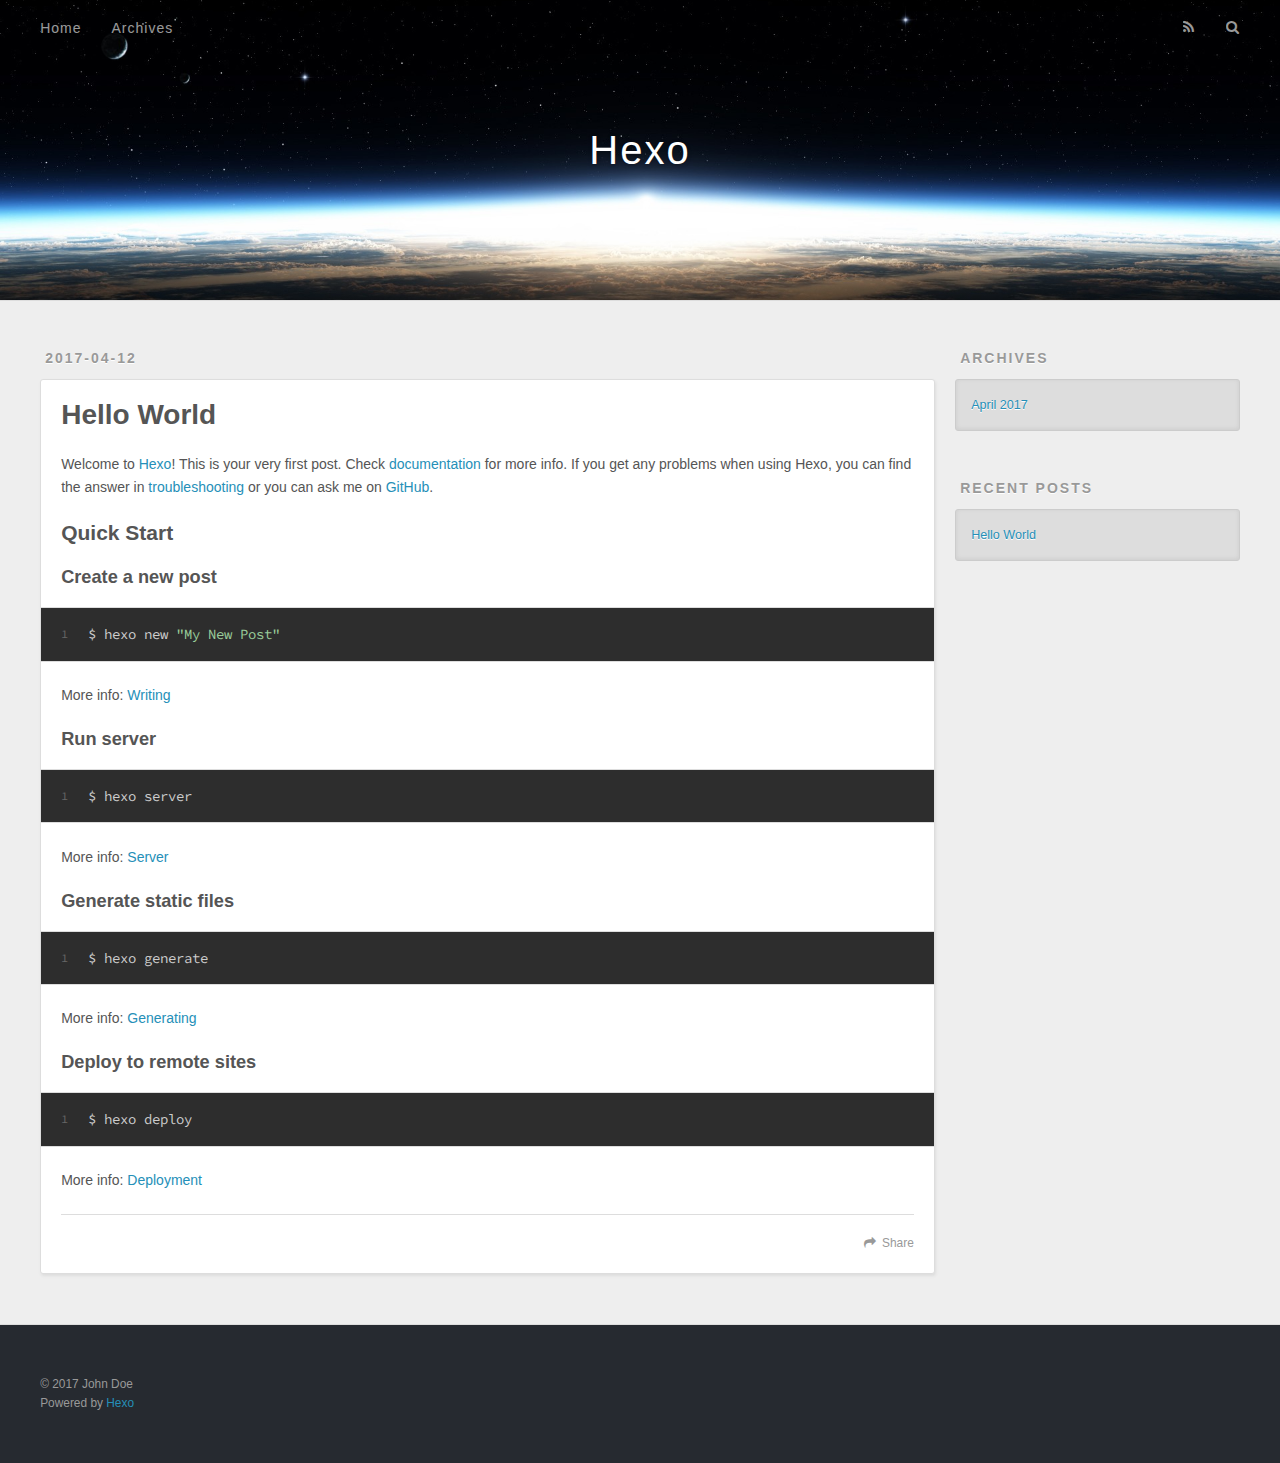
==== index.html @ 2f8cddc1 "Site updated: 2017-04-12 21:44:16" ====
<!DOCTYPE html>
<html>
<head>
  <meta charset="utf-8">
  
  <title>Hexo</title>
  <meta name="viewport" content="width=device-width, initial-scale=1, maximum-scale=1">
  <meta property="og:type" content="website">
<meta property="og:title" content="Hexo">
<meta property="og:url" content="http://yoursite.com/index.html">
<meta property="og:site_name" content="Hexo">
<meta name="twitter:card" content="summary">
<meta name="twitter:title" content="Hexo">
  
    <link rel="alternate" href="/atom.xml" title="Hexo" type="application/atom+xml">
  
  
    <link rel="icon" href="/favicon.png">
  
  
    <link href="//fonts.googleapis.com/css?family=Source+Code+Pro" rel="stylesheet" type="text/css">
  
  <link rel="stylesheet" href="/css/style.css">
  

</head>

<body>
  <div id="container">
    <div id="wrap">
      <header id="header">
  <div id="banner"></div>
  <div id="header-outer" class="outer">
    <div id="header-title" class="inner">
      <h1 id="logo-wrap">
        <a href="/" id="logo">Hexo</a>
      </h1>
      
    </div>
    <div id="header-inner" class="inner">
      <nav id="main-nav">
        <a id="main-nav-toggle" class="nav-icon"></a>
        
          <a class="main-nav-link" href="/">Home</a>
        
          <a class="main-nav-link" href="/archives">Archives</a>
        
      </nav>
      <nav id="sub-nav">
        
          <a id="nav-rss-link" class="nav-icon" href="/atom.xml" title="RSS Feed"></a>
        
        <a id="nav-search-btn" class="nav-icon" title="Search"></a>
      </nav>
      <div id="search-form-wrap">
        <form action="//google.com/search" method="get" accept-charset="UTF-8" class="search-form"><input type="search" name="q" class="search-form-input" placeholder="Search"><button type="submit" class="search-form-submit">&#xF002;</button><input type="hidden" name="sitesearch" value="http://yoursite.com"></form>
      </div>
    </div>
  </div>
</header>
      <div class="outer">
        <section id="main">
  
    <article id="post-hello-world" class="article article-type-post" itemscope itemprop="blogPost">
  <div class="article-meta">
    <a href="/2017/04/12/hello-world/" class="article-date">
  <time datetime="2017-04-12T12:22:50.000Z" itemprop="datePublished">2017-04-12</time>
</a>
    
  </div>
  <div class="article-inner">
    
    
      <header class="article-header">
        
  
    <h1 itemprop="name">
      <a class="article-title" href="/2017/04/12/hello-world/">Hello World</a>
    </h1>
  

      </header>
    
    <div class="article-entry" itemprop="articleBody">
      
        <p>Welcome to <a href="https://hexo.io/" target="_blank" rel="external">Hexo</a>! This is your very first post. Check <a href="https://hexo.io/docs/" target="_blank" rel="external">documentation</a> for more info. If you get any problems when using Hexo, you can find the answer in <a href="https://hexo.io/docs/troubleshooting.html" target="_blank" rel="external">troubleshooting</a> or you can ask me on <a href="https://github.com/hexojs/hexo/issues" target="_blank" rel="external">GitHub</a>.</p>
<h2 id="Quick-Start"><a href="#Quick-Start" class="headerlink" title="Quick Start"></a>Quick Start</h2><h3 id="Create-a-new-post"><a href="#Create-a-new-post" class="headerlink" title="Create a new post"></a>Create a new post</h3><figure class="highlight bash"><table><tr><td class="gutter"><pre><div class="line">1</div></pre></td><td class="code"><pre><div class="line">$ hexo new <span class="string">"My New Post"</span></div></pre></td></tr></table></figure>
<p>More info: <a href="https://hexo.io/docs/writing.html" target="_blank" rel="external">Writing</a></p>
<h3 id="Run-server"><a href="#Run-server" class="headerlink" title="Run server"></a>Run server</h3><figure class="highlight bash"><table><tr><td class="gutter"><pre><div class="line">1</div></pre></td><td class="code"><pre><div class="line">$ hexo server</div></pre></td></tr></table></figure>
<p>More info: <a href="https://hexo.io/docs/server.html" target="_blank" rel="external">Server</a></p>
<h3 id="Generate-static-files"><a href="#Generate-static-files" class="headerlink" title="Generate static files"></a>Generate static files</h3><figure class="highlight bash"><table><tr><td class="gutter"><pre><div class="line">1</div></pre></td><td class="code"><pre><div class="line">$ hexo generate</div></pre></td></tr></table></figure>
<p>More info: <a href="https://hexo.io/docs/generating.html" target="_blank" rel="external">Generating</a></p>
<h3 id="Deploy-to-remote-sites"><a href="#Deploy-to-remote-sites" class="headerlink" title="Deploy to remote sites"></a>Deploy to remote sites</h3><figure class="highlight bash"><table><tr><td class="gutter"><pre><div class="line">1</div></pre></td><td class="code"><pre><div class="line">$ hexo deploy</div></pre></td></tr></table></figure>
<p>More info: <a href="https://hexo.io/docs/deployment.html" target="_blank" rel="external">Deployment</a></p>

      
    </div>
    <footer class="article-footer">
      <a data-url="http://yoursite.com/2017/04/12/hello-world/" data-id="cj1f0yveu0000q2v95ka3j6ak" class="article-share-link">Share</a>
      
      
    </footer>
  </div>
  
</article>


  

</section>
        
          <aside id="sidebar">
  
    

  
    

  
    
  
    
  <div class="widget-wrap">
    <h3 class="widget-title">Archives</h3>
    <div class="widget">
      <ul class="archive-list"><li class="archive-list-item"><a class="archive-list-link" href="/archives/2017/04/">April 2017</a></li></ul>
    </div>
  </div>


  
    
  <div class="widget-wrap">
    <h3 class="widget-title">Recent Posts</h3>
    <div class="widget">
      <ul>
        
          <li>
            <a href="/2017/04/12/hello-world/">Hello World</a>
          </li>
        
      </ul>
    </div>
  </div>

  
</aside>
        
      </div>
      <footer id="footer">
  
  <div class="outer">
    <div id="footer-info" class="inner">
      &copy; 2017 John Doe<br>
      Powered by <a href="http://hexo.io/" target="_blank">Hexo</a>
    </div>
  </div>
</footer>
    </div>
    <nav id="mobile-nav">
  
    <a href="/" class="mobile-nav-link">Home</a>
  
    <a href="/archives" class="mobile-nav-link">Archives</a>
  
</nav>
    

<script src="//ajax.googleapis.com/ajax/libs/jquery/2.0.3/jquery.min.js"></script>


  <link rel="stylesheet" href="/fancybox/jquery.fancybox.css">
  <script src="/fancybox/jquery.fancybox.pack.js"></script>


<script src="/js/script.js"></script>

  </div>
</body>
</html>
---- css/style.css ----
body {
  width: 100%;
}
body:before,
body:after {
  content: "";
  display: table;
}
body:after {
  clear: both;
}
html,
body,
div,
span,
applet,
object,
iframe,
h1,
h2,
h3,
h4,
h5,
h6,
p,
blockquote,
pre,
a,
abbr,
acronym,
address,
big,
cite,
code,
del,
dfn,
em,
img,
ins,
kbd,
q,
s,
samp,
small,
strike,
strong,
sub,
sup,
tt,
var,
dl,
dt,
dd,
ol,
ul,
li,
fieldset,
form,
label,
legend,
table,
caption,
tbody,
tfoot,
thead,
tr,
th,
td {
  margin: 0;
  padding: 0;
  border: 0;
  outline: 0;
  font-weight: inherit;
  font-style: inherit;
  font-family: inherit;
  font-size: 100%;
  vertical-align: baseline;
}
body {
  line-height: 1;
  color: #000;
  background: #fff;
}
ol,
ul {
  list-style: none;
}
table {
  border-collapse: separate;
  border-spacing: 0;
  vertical-align: middle;
}
caption,
th,
td {
  text-align: left;
  font-weight: normal;
  vertical-align: middle;
}
a img {
  border: none;
}
input,
button {
  margin: 0;
  padding: 0;
}
input::-moz-focus-inner,
button::-moz-focus-inner {
  border: 0;
  padding: 0;
}
@font-face {
  font-family: FontAwesome;
  font-style: normal;
  font-weight: normal;
  src: url("fonts/fontawesome-webfont.eot?v=#4.0.3");
  src: url("fonts/fontawesome-webfont.eot?#iefix&v=#4.0.3") format("embedded-opentype"), url("fonts/fontawesome-webfont.woff?v=#4.0.3") format("woff"), url("fonts/fontawesome-webfont.ttf?v=#4.0.3") format("truetype"), url("fonts/fontawesome-webfont.svg#fontawesomeregular?v=#4.0.3") format("svg");
}
html,
body,
#container {
  height: 100%;
}
body {
  background: #eee;
  font: 14px "Helvetica Neue", Helvetica, Arial, sans-serif;
  -webkit-text-size-adjust: 100%;
}
.outer {
  max-width: 1220px;
  margin: 0 auto;
  padding: 0 20px;
}
.outer:before,
.outer:after {
  content: "";
  display: table;
}
.outer:after {
  clear: both;
}
.inner {
  display: inline;
  float: left;
  width: 98.33333333333333%;
  margin: 0 0.833333333333333%;
}
.left,
.alignleft {
  float: left;
}
.right,
.alignright {
  float: right;
}
.clear {
  clear: both;
}
#container {
  position: relative;
}
.mobile-nav-on {
  overflow: hidden;
}
#wrap {
  height: 100%;
  width: 100%;
  position: absolute;
  top: 0;
  left: 0;
  -webkit-transition: 0.2s ease-out;
  -moz-transition: 0.2s ease-out;
  -ms-transition: 0.2s ease-out;
  transition: 0.2s ease-out;
  z-index: 1;
  background: #eee;
}
.mobile-nav-on #wrap {
  left: 280px;
}
@media screen and (min-width: 768px) {
  #main {
    display: inline;
    float: left;
    width: 73.33333333333333%;
    margin: 0 0.833333333333333%;
  }
}
.article-date,
.article-category-link,
.archive-year,
.widget-title {
  text-decoration: none;
  text-transform: uppercase;
  letter-spacing: 2px;
  color: #999;
  margin-bottom: 1em;
  margin-left: 5px;
  line-height: 1em;
  text-shadow: 0 1px #fff;
  font-weight: bold;
}
.article-inner,
.archive-article-inner {
  background: #fff;
  -webkit-box-shadow: 1px 2px 3px #ddd;
  box-shadow: 1px 2px 3px #ddd;
  border: 1px solid #ddd;
  border-radius: 3px;
}
.article-entry h1,
.widget h1 {
  font-size: 2em;
}
.article-entry h2,
.widget h2 {
  font-size: 1.5em;
}
.article-entry h3,
.widget h3 {
  font-size: 1.3em;
}
.article-entry h4,
.widget h4 {
  font-size: 1.2em;
}
.article-entry h5,
.widget h5 {
  font-size: 1em;
}
.article-entry h6,
.widget h6 {
  font-size: 1em;
  color: #999;
}
.article-entry hr,
.widget hr {
  border: 1px dashed #ddd;
}
.article-entry strong,
.widget strong {
  font-weight: bold;
}
.article-entry em,
.widget em,
.article-entry cite,
.widget cite {
  font-style: italic;
}
.article-entry sup,
.widget sup,
.article-entry sub,
.widget sub {
  font-size: 0.75em;
  line-height: 0;
  position: relative;
  vertical-align: baseline;
}
.article-entry sup,
.widget sup {
  top: -0.5em;
}
.article-entry sub,
.widget sub {
  bottom: -0.2em;
}
.article-entry small,
.widget small {
  font-size: 0.85em;
}
.article-entry acronym,
.widget acronym,
.article-entry abbr,
.widget abbr {
  border-bottom: 1px dotted;
}
.article-entry ul,
.widget ul,
.article-entry ol,
.widget ol,
.article-entry dl,
.widget dl {
  margin: 0 20px;
  line-height: 1.6em;
}
.article-entry ul ul,
.widget ul ul,
.article-entry ol ul,
.widget ol ul,
.article-entry ul ol,
.widget ul ol,
.article-entry ol ol,
.widget ol ol {
  margin-top: 0;
  margin-bottom: 0;
}
.article-entry ul,
.widget ul {
  list-style: disc;
}
.article-entry ol,
.widget ol {
  list-style: decimal;
}
.article-entry dt,
.widget dt {
  font-weight: bold;
}
#header {
  height: 300px;
  position: relative;
  border-bottom: 1px solid #ddd;
}
#header:before,
#header:after {
  content: "";
  position: absolute;
  left: 0;
  right: 0;
  height: 40px;
}
#header:before {
  top: 0;
  background: -webkit-linear-gradient(rgba(0,0,0,0.2), transparent);
  background: -moz-linear-gradient(rgba(0,0,0,0.2), transparent);
  background: -ms-linear-gradient(rgba(0,0,0,0.2), transparent);
  background: linear-gradient(rgba(0,0,0,0.2), transparent);
}
#header:after {
  bottom: 0;
  background: -webkit-linear-gradient(transparent, rgba(0,0,0,0.2));
  background: -moz-linear-gradient(transparent, rgba(0,0,0,0.2));
  background: -ms-linear-gradient(transparent, rgba(0,0,0,0.2));
  background: linear-gradient(transparent, rgba(0,0,0,0.2));
}
#header-outer {
  height: 100%;
  position: relative;
}
#header-inner {
  position: relative;
  overflow: hidden;
}
#banner {
  position: absolute;
  top: 0;
  left: 0;
  width: 100%;
  height: 100%;
  background: url("images/banner.jpg") center #000;
  -webkit-background-size: cover;
  -moz-background-size: cover;
  background-size: cover;
  z-index: -1;
}
#header-title {
  text-align: center;
  height: 40px;
  position: absolute;
  top: 50%;
  left: 0;
  margin-top: -20px;
}
#logo,
#subtitle {
  text-decoration: none;
  color: #fff;
  font-weight: 300;
  text-shadow: 0 1px 4px rgba(0,0,0,0.3);
}
#logo {
  font-size: 40px;
  line-height: 40px;
  letter-spacing: 2px;
}
#subtitle {
  font-size: 16px;
  line-height: 16px;
  letter-spacing: 1px;
}
#subtitle-wrap {
  margin-top: 16px;
}
#main-nav {
  float: left;
  margin-left: -15px;
}
.nav-icon,
.main-nav-link {
  float: left;
  color: #fff;
  opacity: 0.6;
  text-decoration: none;
  text-shadow: 0 1px rgba(0,0,0,0.2);
  -webkit-transition: opacity 0.2s;
  -moz-transition: opacity 0.2s;
  -ms-transition: opacity 0.2s;
  transition: opacity 0.2s;
  display: block;
  padding: 20px 15px;
}
.nav-icon:hover,
.main-nav-link:hover {
  opacity: 1;
}
.nav-icon {
  font-family: FontAwesome;
  text-align: center;
  font-size: 14px;
  width: 14px;
  height: 14px;
  padding: 20px 15px;
  position: relative;
  cursor: pointer;
}
.main-nav-link {
  font-weight: 300;
  letter-spacing: 1px;
}
@media screen and (max-width: 479px) {
  .main-nav-link {
    display: none;
  }
}
#main-nav-toggle {
  display: none;
}
#main-nav-toggle:before {
  content: "\f0c9";
}
@media screen and (max-width: 479px) {
  #main-nav-toggle {
    display: block;
  }
}
#sub-nav {
  float: right;
  margin-right: -15px;
}
#nav-rss-link:before {
  content: "\f09e";
}
#nav-search-btn:before {
  content: "\f002";
}
#search-form-wrap {
  position: absolute;
  top: 15px;
  width: 150px;
  height: 30px;
  right: -150px;
  opacity: 0;
  -webkit-transition: 0.2s ease-out;
  -moz-transition: 0.2s ease-out;
  -ms-transition: 0.2s ease-out;
  transition: 0.2s ease-out;
}
#search-form-wrap.on {
  opacity: 1;
  right: 0;
}
@media screen and (max-width: 479px) {
  #search-form-wrap {
    width: 100%;
    right: -100%;
  }
}
.search-form {
  position: absolute;
  top: 0;
  left: 0;
  right: 0;
  background: #fff;
  padding: 5px 15px;
  border-radius: 15px;
  -webkit-box-shadow: 0 0 10px rgba(0,0,0,0.3);
  box-shadow: 0 0 10px rgba(0,0,0,0.3);
}
.search-form-input {
  border: none;
  background: none;
  color: #555;
  width: 100%;
  font: 13px "Helvetica Neue", Helvetica, Arial, sans-serif;
  outline: none;
}
.search-form-input::-webkit-search-results-decoration,
.search-form-input::-webkit-search-cancel-button {
  -webkit-appearance: none;
}
.search-form-submit {
  position: absolute;
  top: 50%;
  right: 10px;
  margin-top: -7px;
  font: 13px FontAwesome;
  border: none;
  background: none;
  color: #bbb;
  cursor: pointer;
}
.search-form-submit:hover,
.search-form-submit:focus {
  color: #777;
}
.article {
  margin: 50px 0;
}
.article-inner {
  overflow: hidden;
}
.article-meta:before,
.article-meta:after {
  content: "";
  display: table;
}
.article-meta:after {
  clear: both;
}
.article-date {
  float: left;
}
.article-category {
  float: left;
  line-height: 1em;
  color: #ccc;
  text-shadow: 0 1px #fff;
  margin-left: 8px;
}
.article-category:before {
  content: "\2022";
}
.article-category-link {
  margin: 0 12px 1em;
}
.article-header {
  padding: 20px 20px 0;
}
.article-title {
  text-decoration: none;
  font-size: 2em;
  font-weight: bold;
  color: #555;
  line-height: 1.1em;
  -webkit-transition: color 0.2s;
  -moz-transition: color 0.2s;
  -ms-transition: color 0.2s;
  transition: color 0.2s;
}
a.article-title:hover {
  color: #258fb8;
}
.article-entry {
  color: #555;
  padding: 0 20px;
}
.article-entry:before,
.article-entry:after {
  content: "";
  display: table;
}
.article-entry:after {
  clear: both;
}
.article-entry p,
.article-entry table {
  line-height: 1.6em;
  margin: 1.6em 0;
}
.article-entry h1,
.article-entry h2,
.article-entry h3,
.article-entry h4,
.article-entry h5,
.article-entry h6 {
  font-weight: bold;
}
.article-entry h1,
.article-entry h2,
.article-entry h3,
.article-entry h4,
.article-entry h5,
.article-entry h6 {
  line-height: 1.1em;
  margin: 1.1em 0;
}
.article-entry a {
  color: #258fb8;
  text-decoration: none;
}
.article-entry a:hover {
  text-decoration: underline;
}
.article-entry ul,
.article-entry ol,
.article-entry dl {
  margin-top: 1.6em;
  margin-bottom: 1.6em;
}
.article-entry img,
.article-entry video {
  max-width: 100%;
  height: auto;
  display: block;
  margin: auto;
}
.article-entry iframe {
  border: none;
}
.article-entry table {
  width: 100%;
  border-collapse: collapse;
  border-spacing: 0;
}
.article-entry th {
  font-weight: bold;
  border-bottom: 3px solid #ddd;
  padding-bottom: 0.5em;
}
.article-entry td {
  border-bottom: 1px solid #ddd;
  padding: 10px 0;
}
.article-entry blockquote {
  font-family: Georgia, "Times New Roman", serif;
  font-size: 1.4em;
  margin: 1.6em 20px;
  text-align: center;
}
.article-entry blockquote footer {
  font-size: 14px;
  margin: 1.6em 0;
  font-family: "Helvetica Neue", Helvetica, Arial, sans-serif;
}
.article-entry blockquote footer cite:before {
  content: "—";
  padding: 0 0.5em;
}
.article-entry .pullquote {
  text-align: left;
  width: 45%;
  margin: 0;
}
.article-entry .pullquote.left {
  margin-left: 0.5em;
  margin-right: 1em;
}
.article-entry .pullquote.right {
  margin-right: 0.5em;
  margin-left: 1em;
}
.article-entry .caption {
  color: #999;
  display: block;
  font-size: 0.9em;
  margin-top: 0.5em;
  position: relative;
  text-align: center;
}
.article-entry .video-container {
  position: relative;
  padding-top: 56.25%;
  height: 0;
  overflow: hidden;
}
.article-entry .video-container iframe,
.article-entry .video-container object,
.article-entry .video-container embed {
  position: absolute;
  top: 0;
  left: 0;
  width: 100%;
  height: 100%;
  margin-top: 0;
}
.article-more-link a {
  display: inline-block;
  line-height: 1em;
  padding: 6px 15px;
  border-radius: 15px;
  background: #eee;
  color: #999;
  text-shadow: 0 1px #fff;
  text-decoration: none;
}
.article-more-link a:hover {
  background: #258fb8;
  color: #fff;
  text-decoration: none;
  text-shadow: 0 1px #1e7293;
}
.article-footer {
  font-size: 0.85em;
  line-height: 1.6em;
  border-top: 1px solid #ddd;
  padding-top: 1.6em;
  margin: 0 20px 20px;
}
.article-footer:before,
.article-footer:after {
  content: "";
  display: table;
}
.article-footer:after {
  clear: both;
}
.article-footer a {
  color: #999;
  text-decoration: none;
}
.article-footer a:hover {
  color: #555;
}
.article-tag-list-item {
  float: left;
  margin-right: 10px;
}
.article-tag-list-link:before {
  content: "#";
}
.article-comment-link {
  float: right;
}
.article-comment-link:before {
  content: "\f075";
  font-family: FontAwesome;
  padding-right: 8px;
}
.article-share-link {
  cursor: pointer;
  float: right;
  margin-left: 20px;
}
.article-share-link:before {
  content: "\f064";
  font-family: FontAwesome;
  padding-right: 6px;
}
#article-nav {
  position: relative;
}
#article-nav:before,
#article-nav:after {
  content: "";
  display: table;
}
#article-nav:after {
  clear: both;
}
@media screen and (min-width: 768px) {
  #article-nav {
    margin: 50px 0;
  }
  #article-nav:before {
    width: 8px;
    height: 8px;
    position: absolute;
    top: 50%;
    left: 50%;
    margin-top: -4px;
    margin-left: -4px;
    content: "";
    border-radius: 50%;
    background: #ddd;
    -webkit-box-shadow: 0 1px 2px #fff;
    box-shadow: 0 1px 2px #fff;
  }
}
.article-nav-link-wrap {
  text-decoration: none;
  text-shadow: 0 1px #fff;
  color: #999;
  -webkit-box-sizing: border-box;
  -moz-box-sizing: border-box;
  box-sizing: border-box;
  margin-top: 50px;
  text-align: center;
  display: block;
}
.article-nav-link-wrap:hover {
  color: #555;
}
@media screen and (min-width: 768px) {
  .article-nav-link-wrap {
    width: 50%;
    margin-top: 0;
  }
}
@media screen and (min-width: 768px) {
  #article-nav-newer {
    float: left;
    text-align: right;
    padding-right: 20px;
  }
}
@media screen and (min-width: 768px) {
  #article-nav-older {
    float: right;
    text-align: left;
    padding-left: 20px;
  }
}
.article-nav-caption {
  text-transform: uppercase;
  letter-spacing: 2px;
  color: #ddd;
  line-height: 1em;
  font-weight: bold;
}
#article-nav-newer .article-nav-caption {
  margin-right: -2px;
}
.article-nav-title {
  font-size: 0.85em;
  line-height: 1.6em;
  margin-top: 0.5em;
}
.article-share-box {
  position: absolute;
  display: none;
  background: #fff;
  -webkit-box-shadow: 1px 2px 10px rgba(0,0,0,0.2);
  box-shadow: 1px 2px 10px rgba(0,0,0,0.2);
  border-radius: 3px;
  margin-left: -145px;
  overflow: hidden;
  z-index: 1;
}
.article-share-box.on {
  display: block;
}
.article-share-input {
  width: 100%;
  background: none;
  -webkit-box-sizing: border-box;
  -moz-box-sizing: border-box;
  box-sizing: border-box;
  font: 14px "Helvetica Neue", Helvetica, Arial, sans-serif;
  padding: 0 15px;
  color: #555;
  outline: none;
  border: 1px solid #ddd;
  border-radius: 3px 3px 0 0;
  height: 36px;
  line-height: 36px;
}
.article-share-links {
  background: #eee;
}
.article-share-links:before,
.article-share-links:after {
  content: "";
  display: table;
}
.article-share-links:after {
  clear: both;
}
.article-share-twitter,
.article-share-facebook,
.article-share-pinterest,
.article-share-google {
  width: 50px;
  height: 36px;
  display: block;
  float: left;
  position: relative;
  color: #999;
  text-shadow: 0 1px #fff;
}
.article-share-twitter:before,
.article-share-facebook:before,
.article-share-pinterest:before,
.article-share-google:before {
  font-size: 20px;
  font-family: FontAwesome;
  width: 20px;
  height: 20px;
  position: absolute;
  top: 50%;
  left: 50%;
  margin-top: -10px;
  margin-left: -10px;
  text-align: center;
}
.article-share-twitter:hover,
.article-share-facebook:hover,
.article-share-pinterest:hover,
.article-share-google:hover {
  color: #fff;
}
.article-share-twitter:before {
  content: "\f099";
}
.article-share-twitter:hover {
  background: #00aced;
  text-shadow: 0 1px #008abe;
}
.article-share-facebook:before {
  content: "\f09a";
}
.article-share-facebook:hover {
  background: #3b5998;
  text-shadow: 0 1px #2f477a;
}
.article-share-pinterest:before {
  content: "\f0d2";
}
.article-share-pinterest:hover {
  background: #cb2027;
  text-shadow: 0 1px #a21a1f;
}
.article-share-google:before {
  content: "\f0d5";
}
.article-share-google:hover {
  background: #dd4b39;
  text-shadow: 0 1px #be3221;
}
.article-gallery {
  background: #000;
  position: relative;
}
.article-gallery-photos {
  position: relative;
  overflow: hidden;
}
.article-gallery-img {
  display: none;
  max-width: 100%;
}
.article-gallery-img:first-child {
  display: block;
}
.article-gallery-img.loaded {
  position: absolute;
  display: block;
}
.article-gallery-img img {
  display: block;
  max-width: 100%;
  margin: 0 auto;
}
#comments {
  background: #fff;
  -webkit-box-shadow: 1px 2px 3px #ddd;
  box-shadow: 1px 2px 3px #ddd;
  padding: 20px;
  border: 1px solid #ddd;
  border-radius: 3px;
  margin: 50px 0;
}
#comments a {
  color: #258fb8;
}
.archives-wrap {
  margin: 50px 0;
}
.archives:before,
.archives:after {
  content: "";
  display: table;
}
.archives:after {
  clear: both;
}
.archive-year-wrap {
  margin-bottom: 1em;
}
.archives {
  -webkit-column-gap: 10px;
  -moz-column-gap: 10px;
  column-gap: 10px;
}
@media screen and (min-width: 480px) and (max-width: 767px) {
  .archives {
    -webkit-column-count: 2;
    -moz-column-count: 2;
    column-count: 2;
  }
}
@media screen and (min-width: 768px) {
  .archives {
    -webkit-column-count: 3;
    -moz-column-count: 3;
    column-count: 3;
  }
}
.archive-article {
  -webkit-column-break-inside: avoid;
  page-break-inside: avoid;
  overflow: hidden;
  break-inside: avoid-column;
}
.archive-article-inner {
  padding: 10px;
  margin-bottom: 15px;
}
.archive-article-title {
  text-decoration: none;
  font-weight: bold;
  color: #555;
  -webkit-transition: color 0.2s;
  -moz-transition: color 0.2s;
  -ms-transition: color 0.2s;
  transition: color 0.2s;
  line-height: 1.6em;
}
.archive-article-title:hover {
  color: #258fb8;
}
.archive-article-footer {
  margin-top: 1em;
}
.archive-article-date {
  color: #999;
  text-decoration: none;
  font-size: 0.85em;
  line-height: 1em;
  margin-bottom: 0.5em;
  display: block;
}
#page-nav {
  margin: 50px auto;
  background: #fff;
  -webkit-box-shadow: 1px 2px 3px #ddd;
  box-shadow: 1px 2px 3px #ddd;
  border: 1px solid #ddd;
  border-radius: 3px;
  text-align: center;
  color: #999;
  overflow: hidden;
}
#page-nav:before,
#page-nav:after {
  content: "";
  display: table;
}
#page-nav:after {
  clear: both;
}
#page-nav a,
#page-nav span {
  padding: 10px 20px;
  line-height: 1;
  height: 2ex;
}
#page-nav a {
  color: #999;
  text-decoration: none;
}
#page-nav a:hover {
  background: #999;
  color: #fff;
}
#page-nav .prev {
  float: left;
}
#page-nav .next {
  float: right;
}
#page-nav .page-number {
  display: inline-block;
}
@media screen and (max-width: 479px) {
  #page-nav .page-number {
    display: none;
  }
}
#page-nav .current {
  color: #555;
  font-weight: bold;
}
#page-nav .space {
  color: #ddd;
}
#footer {
  background: #262a30;
  padding: 50px 0;
  border-top: 1px solid #ddd;
  color: #999;
}
#footer a {
  color: #258fb8;
  text-decoration: none;
}
#footer a:hover {
  text-decoration: underline;
}
#footer-info {
  line-height: 1.6em;
  font-size: 0.85em;
}
.article-entry pre,
.article-entry .highlight {
  background: #2d2d2d;
  margin: 0 -20px;
  padding: 15px 20px;
  border-style: solid;
  border-color: #ddd;
  border-width: 1px 0;
  overflow: auto;
  color: #ccc;
  line-height: 22.400000000000002px;
}
.article-entry .highlight .gutter pre,
.article-entry .gist .gist-file .gist-data .line-numbers {
  color: #666;
  font-size: 0.85em;
}
.article-entry pre,
.article-entry code {
  font-family: "Source Code Pro", Consolas, Monaco, Menlo, Consolas, monospace;
}
.article-entry code {
  background: #eee;
  text-shadow: 0 1px #fff;
  padding: 0 0.3em;
}
.article-entry pre code {
  background: none;
  text-shadow: none;
  padding: 0;
}
.article-entry .highlight pre {
  border: none;
  margin: 0;
  padding: 0;
}
.article-entry .highlight table {
  margin: 0;
  width: auto;
}
.article-entry .highlight td {
  border: none;
  padding: 0;
}
.article-entry .highlight figcaption {
  font-size: 0.85em;
  color: #999;
  line-height: 1em;
  margin-bottom: 1em;
}
.article-entry .highlight figcaption:before,
.article-entry .highlight figcaption:after {
  content: "";
  display: table;
}
.article-entry .highlight figcaption:after {
  clear: both;
}
.article-entry .highlight figcaption a {
  float: right;
}
.article-entry .highlight .gutter pre {
  text-align: right;
  padding-right: 20px;
}
.article-entry .highlight .line {
  height: 22.400000000000002px;
}
.article-entry .highlight .line.marked {
  background: #515151;
}
.article-entry .gist {
  margin: 0 -20px;
  border-style: solid;
  border-color: #ddd;
  border-width: 1px 0;
  background: #2d2d2d;
  padding: 15px 20px 15px 0;
}
.article-entry .gist .gist-file {
  border: none;
  font-family: "Source Code Pro", Consolas, Monaco, Menlo, Consolas, monospace;
  margin: 0;
}
.article-entry .gist .gist-file .gist-data {
  background: none;
  border: none;
}
.article-entry .gist .gist-file .gist-data .line-numbers {
  background: none;
  border: none;
  padding: 0 20px 0 0;
}
.article-entry .gist .gist-file .gist-data .line-data {
  padding: 0 !important;
}
.article-entry .gist .gist-file .highlight {
  margin: 0;
  padding: 0;
  border: none;
}
.article-entry .gist .gist-file .gist-meta {
  background: #2d2d2d;
  color: #999;
  font: 0.85em "Helvetica Neue", Helvetica, Arial, sans-serif;
  text-shadow: 0 0;
  padding: 0;
  margin-top: 1em;
  margin-left: 20px;
}
.article-entry .gist .gist-file .gist-meta a {
  color: #258fb8;
  font-weight: normal;
}
.article-entry .gist .gist-file .gist-meta a:hover {
  text-decoration: underline;
}
pre .comment,
pre .title {
  color: #999;
}
pre .variable,
pre .attribute,
pre .tag,
pre .regexp,
pre .ruby .constant,
pre .xml .tag .title,
pre .xml .pi,
pre .xml .doctype,
pre .html .doctype,
pre .css .id,
pre .css .class,
pre .css .pseudo {
  color: #f2777a;
}
pre .number,
pre .preprocessor,
pre .built_in,
pre .literal,
pre .params,
pre .constant {
  color: #f99157;
}
pre .class,
pre .ruby .class .title,
pre .css .rules .attribute {
  color: #9c9;
}
pre .string,
pre .value,
pre .inheritance,
pre .header,
pre .ruby .symbol,
pre .xml .cdata {
  color: #9c9;
}
pre .css .hexcolor {
  color: #6cc;
}
pre .function,
pre .python .decorator,
pre .python .title,
pre .ruby .function .title,
pre .ruby .title .keyword,
pre .perl .sub,
pre .javascript .title,
pre .coffeescript .title {
  color: #69c;
}
pre .keyword,
pre .javascript .function {
  color: #c9c;
}
@media screen and (max-width: 479px) {
  #mobile-nav {
    position: absolute;
    top: 0;
    left: 0;
    width: 280px;
    height: 100%;
    background: #191919;
    border-right: 1px solid #fff;
  }
}
@media screen and (max-width: 479px) {
  .mobile-nav-link {
    display: block;
    color: #999;
    text-decoration: none;
    padding: 15px 20px;
    font-weight: bold;
  }
  .mobile-nav-link:hover {
    color: #fff;
  }
}
@media screen and (min-width: 768px) {
  #sidebar {
    display: inline;
    float: left;
    width: 23.333333333333332%;
    margin: 0 0.833333333333333%;
  }
}
.widget-wrap {
  margin: 50px 0;
}
.widget {
  color: #777;
  text-shadow: 0 1px #fff;
  background: #ddd;
  -webkit-box-shadow: 0 -1px 4px #ccc inset;
  box-shadow: 0 -1px 4px #ccc inset;
  border: 1px solid #ccc;
  padding: 15px;
  border-radius: 3px;
}
.widget a {
  color: #258fb8;
  text-decoration: none;
}
.widget a:hover {
  text-decoration: underline;
}
.widget ul ul,
.widget ol ul,
.widget dl ul,
.widget ul ol,
.widget ol ol,
.widget dl ol,
.widget ul dl,
.widget ol dl,
.widget dl dl {
  margin-left: 15px;
  list-style: disc;
}
.widget {
  line-height: 1.6em;
  word-wrap: break-word;
  font-size: 0.9em;
}
.widget ul,
.widget ol {
  list-style: none;
  margin: 0;
}
.widget ul ul,
.widget ol ul,
.widget ul ol,
.widget ol ol {
  margin: 0 20px;
}
.widget ul ul,
.widget ol ul {
  list-style: disc;
}
.widget ul ol,
.widget ol ol {
  list-style: decimal;
}
.category-list-count,
.tag-list-count,
.archive-list-count {
  padding-left: 5px;
  color: #999;
  font-size: 0.85em;
}
.category-list-count:before,
.tag-list-count:before,
.archive-list-count:before {
  content: "(";
}
.category-list-count:after,
.tag-list-count:after,
.archive-list-count:after {
  content: ")";
}
.tagcloud a {
  margin-right: 5px;
  display: inline-block;
}
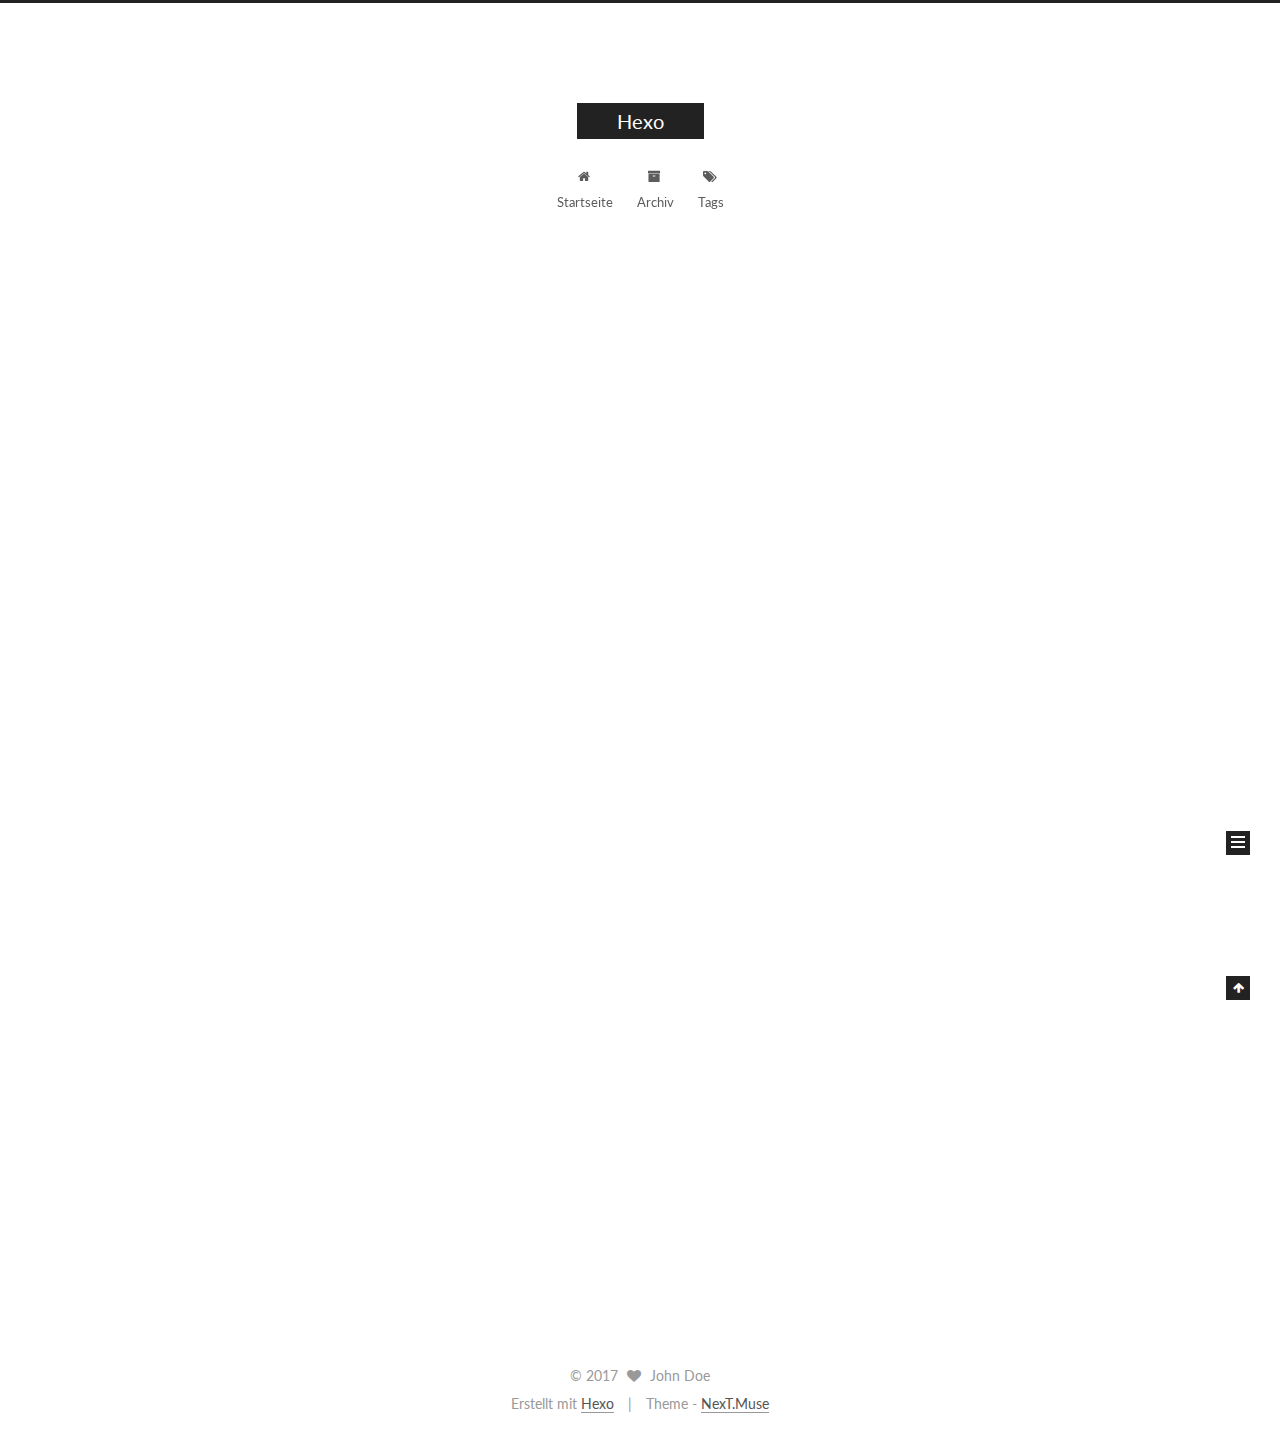
==== commit 96b06fb2: "Site updated: 2017-04-12 22:53:07" ====
--- a/index.html
+++ b/index.html
@@ -1,89 +1,330 @@
-<!DOCTYPE html>
-<html>
+<!doctype html>
+
+
+
+  
+
+
+<html class="theme-next muse use-motion" lang="">
 <head>
-  <meta charset="utf-8">
-  
-  <title>Hexo</title>
-  <meta name="viewport" content="width=device-width, initial-scale=1, maximum-scale=1">
-  <meta property="og:type" content="website">
+  <meta charset="UTF-8"/>
+<meta http-equiv="X-UA-Compatible" content="IE=edge" />
+<meta name="viewport" content="width=device-width, initial-scale=1, maximum-scale=1"/>
+
+
+
+<meta http-equiv="Cache-Control" content="no-transform" />
+<meta http-equiv="Cache-Control" content="no-siteapp" />
+
+
+
+
+
+
+
+
+
+
+
+
+
+
+
+  
+  
+  <link href="/lib/fancybox/source/jquery.fancybox.css?v=2.1.5" rel="stylesheet" type="text/css" />
+
+
+
+
+  
+  
+  
+  
+
+  
+    
+    
+  
+
+  
+
+  
+
+  
+
+  
+
+  
+    
+    
+    <link href="//fonts.googleapis.com/css?family=Lato:300,300italic,400,400italic,700,700italic&subset=latin,latin-ext" rel="stylesheet" type="text/css">
+  
+
+
+
+
+
+
+<link href="/lib/font-awesome/css/font-awesome.min.css?v=4.6.2" rel="stylesheet" type="text/css" />
+
+<link href="/css/main.css?v=5.1.0" rel="stylesheet" type="text/css" />
+
+
+  <meta name="keywords" content="Hexo, NexT" />
+
+
+
+
+
+
+
+
+  <link rel="shortcut icon" type="image/x-icon" href="/favicon.ico?v=5.1.0" />
+
+
+
+
+
+
+<meta property="og:type" content="website">
 <meta property="og:title" content="Hexo">
 <meta property="og:url" content="http://yoursite.com/index.html">
 <meta property="og:site_name" content="Hexo">
 <meta name="twitter:card" content="summary">
 <meta name="twitter:title" content="Hexo">
-  
-    <link rel="alternate" href="/atom.xml" title="Hexo" type="application/atom+xml">
-  
-  
-    <link rel="icon" href="/favicon.png">
-  
-  
-    <link href="//fonts.googleapis.com/css?family=Source+Code+Pro" rel="stylesheet" type="text/css">
-  
-  <link rel="stylesheet" href="/css/style.css">
-  
-
+
+
+
+<script type="text/javascript" id="hexo.configurations">
+  var NexT = window.NexT || {};
+  var CONFIG = {
+    root: '/',
+    scheme: 'Muse',
+    sidebar: {"position":"left","display":"post","offset":12,"offset_float":0,"b2t":false,"scrollpercent":false},
+    fancybox: true,
+    motion: true,
+    duoshuo: {
+      userId: '0',
+      author: 'Author'
+    },
+    algolia: {
+      applicationID: '',
+      apiKey: '',
+      indexName: '',
+      hits: {"per_page":10},
+      labels: {"input_placeholder":"Search for Posts","hits_empty":"We didn't find any results for the search: ${query}","hits_stats":"${hits} results found in ${time} ms"}
+    }
+  };
+</script>
+
+
+
+  <link rel="canonical" href="http://yoursite.com/"/>
+
+
+
+
+
+  <title> Hexo </title>
 </head>
 
-<body>
-  <div id="container">
-    <div id="wrap">
-      <header id="header">
-  <div id="banner"></div>
-  <div id="header-outer" class="outer">
-    <div id="header-title" class="inner">
-      <h1 id="logo-wrap">
-        <a href="/" id="logo">Hexo</a>
-      </h1>
-      
+<body itemscope itemtype="http://schema.org/WebPage" lang="">
+
+  
+
+
+
+
+
+
+
+
+
+
+
+
+
+
+  
+  
+    
+  
+
+  <div class="container sidebar-position-left 
+   page-home 
+ ">
+    <div class="headband"></div>
+
+    <header id="header" class="header" itemscope itemtype="http://schema.org/WPHeader">
+      <div class="header-inner"><div class="site-brand-wrapper">
+  <div class="site-meta ">
+    
+
+    <div class="custom-logo-site-title">
+      <a href="/"  class="brand" rel="start">
+        <span class="logo-line-before"><i></i></span>
+        <span class="site-title">Hexo</span>
+        <span class="logo-line-after"><i></i></span>
+      </a>
     </div>
-    <div id="header-inner" class="inner">
-      <nav id="main-nav">
-        <a id="main-nav-toggle" class="nav-icon"></a>
-        
-          <a class="main-nav-link" href="/">Home</a>
-        
-          <a class="main-nav-link" href="/archives">Archives</a>
-        
-      </nav>
-      <nav id="sub-nav">
-        
-          <a id="nav-rss-link" class="nav-icon" href="/atom.xml" title="RSS Feed"></a>
-        
-        <a id="nav-search-btn" class="nav-icon" title="Search"></a>
-      </nav>
-      <div id="search-form-wrap">
-        <form action="//google.com/search" method="get" accept-charset="UTF-8" class="search-form"><input type="search" name="q" class="search-form-input" placeholder="Search"><button type="submit" class="search-form-submit">&#xF002;</button><input type="hidden" name="sitesearch" value="http://yoursite.com"></form>
-      </div>
-    </div>
+      
+        <p class="site-subtitle"></p>
+      
   </div>
-</header>
-      <div class="outer">
-        <section id="main">
-  
-    <article id="post-hello-world" class="article article-type-post" itemscope itemprop="blogPost">
-  <div class="article-meta">
-    <a href="/2017/04/12/hello-world/" class="article-date">
-  <time datetime="2017-04-12T12:22:50.000Z" itemprop="datePublished">2017-04-12</time>
-</a>
-    
+
+  <div class="site-nav-toggle">
+    <button>
+      <span class="btn-bar"></span>
+      <span class="btn-bar"></span>
+      <span class="btn-bar"></span>
+    </button>
   </div>
-  <div class="article-inner">
-    
-    
-      <header class="article-header">
-        
-  
-    <h1 itemprop="name">
-      <a class="article-title" href="/2017/04/12/hello-world/">Hello World</a>
-    </h1>
-  
-
+</div>
+
+<nav class="site-nav">
+  
+
+  
+    <ul id="menu" class="menu">
+      
+        
+        <li class="menu-item menu-item-home">
+          <a href="/" rel="section">
+            
+              <i class="menu-item-icon fa fa-fw fa-home"></i> <br />
+            
+            Startseite
+          </a>
+        </li>
+      
+        
+        <li class="menu-item menu-item-archives">
+          <a href="/archives" rel="section">
+            
+              <i class="menu-item-icon fa fa-fw fa-archive"></i> <br />
+            
+            Archiv
+          </a>
+        </li>
+      
+        
+        <li class="menu-item menu-item-tags">
+          <a href="/tags" rel="section">
+            
+              <i class="menu-item-icon fa fa-fw fa-tags"></i> <br />
+            
+            Tags
+          </a>
+        </li>
+      
+
+      
+    </ul>
+  
+
+  
+</nav>
+
+
+
+ </div>
+    </header>
+
+    <main id="main" class="main">
+      <div class="main-inner">
+        <div class="content-wrap">
+          <div id="content" class="content">
+            
+  <section id="posts" class="posts-expand">
+    
+      
+
+  
+
+  
+  
+  
+
+  <article class="post post-type-normal " itemscope itemtype="http://schema.org/Article">
+    <link itemprop="mainEntityOfPage" href="http://yoursite.com/2017/04/12/hello-world/">
+
+    <span hidden itemprop="author" itemscope itemtype="http://schema.org/Person">
+      <meta itemprop="name" content="John Doe">
+      <meta itemprop="description" content="">
+      <meta itemprop="image" content="/images/avatar.gif">
+    </span>
+
+    <span hidden itemprop="publisher" itemscope itemtype="http://schema.org/Organization">
+      <meta itemprop="name" content="Hexo">
+    </span>
+
+    
+      <header class="post-header">
+
+        
+        
+          <h1 class="post-title" itemprop="name headline">
+            
+            
+              
+                
+                <a class="post-title-link" href="/2017/04/12/hello-world/" itemprop="url">
+                  Hello World
+                </a>
+              
+            
+          </h1>
+        
+
+        <div class="post-meta">
+          <span class="post-time">
+            
+              <span class="post-meta-item-icon">
+                <i class="fa fa-calendar-o"></i>
+              </span>
+              
+                <span class="post-meta-item-text">Veröffentlicht am</span>
+              
+              <time title="Post created" itemprop="dateCreated datePublished" datetime="2017-04-12T20:22:50+08:00">
+                2017-04-12
+              </time>
+            
+
+            
+
+            
+          </span>
+
+          
+
+          
+            
+          
+
+          
+          
+
+          
+
+          
+
+          
+
+        </div>
       </header>
     
-    <div class="article-entry" itemprop="articleBody">
-      
-        <p>Welcome to <a href="https://hexo.io/" target="_blank" rel="external">Hexo</a>! This is your very first post. Check <a href="https://hexo.io/docs/" target="_blank" rel="external">documentation</a> for more info. If you get any problems when using Hexo, you can find the answer in <a href="https://hexo.io/docs/troubleshooting.html" target="_blank" rel="external">troubleshooting</a> or you can ask me on <a href="https://github.com/hexojs/hexo/issues" target="_blank" rel="external">GitHub</a>.</p>
+
+
+    <div class="post-body" itemprop="articleBody">
+
+      
+      
+
+      
+        
+          
+            <p>Welcome to <a href="https://hexo.io/" target="_blank" rel="external">Hexo</a>! This is your very first post. Check <a href="https://hexo.io/docs/" target="_blank" rel="external">documentation</a> for more info. If you get any problems when using Hexo, you can find the answer in <a href="https://hexo.io/docs/troubleshooting.html" target="_blank" rel="external">troubleshooting</a> or you can ask me on <a href="https://github.com/hexojs/hexo/issues" target="_blank" rel="external">GitHub</a>.</p>
 <h2 id="Quick-Start"><a href="#Quick-Start" class="headerlink" title="Quick Start"></a>Quick Start</h2><h3 id="Create-a-new-post"><a href="#Create-a-new-post" class="headerlink" title="Create a new post"></a>Create a new post</h3><figure class="highlight bash"><table><tr><td class="gutter"><pre><div class="line">1</div></pre></td><td class="code"><pre><div class="line">$ hexo new <span class="string">"My New Post"</span></div></pre></td></tr></table></figure>
 <p>More info: <a href="https://hexo.io/docs/writing.html" target="_blank" rel="external">Writing</a></p>
 <h3 id="Run-server"><a href="#Run-server" class="headerlink" title="Run server"></a>Run server</h3><figure class="highlight bash"><table><tr><td class="gutter"><pre><div class="line">1</div></pre></td><td class="code"><pre><div class="line">$ hexo server</div></pre></td></tr></table></figure>
@@ -93,88 +334,274 @@
 <h3 id="Deploy-to-remote-sites"><a href="#Deploy-to-remote-sites" class="headerlink" title="Deploy to remote sites"></a>Deploy to remote sites</h3><figure class="highlight bash"><table><tr><td class="gutter"><pre><div class="line">1</div></pre></td><td class="code"><pre><div class="line">$ hexo deploy</div></pre></td></tr></table></figure>
 <p>More info: <a href="https://hexo.io/docs/deployment.html" target="_blank" rel="external">Deployment</a></p>
 
+          
+        
       
     </div>
-    <footer class="article-footer">
-      <a data-url="http://yoursite.com/2017/04/12/hello-world/" data-id="cj1f0yveu0000q2v95ka3j6ak" class="article-share-link">Share</a>
-      
+
+    <div>
+      
+    </div>
+
+    <div>
+      
+    </div>
+
+    <div>
+      
+    </div>
+
+    <footer class="post-footer">
+      
+
+      
+
+      
+
+      
+      
+        <div class="post-eof"></div>
       
     </footer>
-  </div>
-  
-</article>
-
-
-  
-
-</section>
-        
-          <aside id="sidebar">
-  
-    
-
-  
-    
-
-  
-    
-  
-    
-  <div class="widget-wrap">
-    <h3 class="widget-title">Archives</h3>
-    <div class="widget">
-      <ul class="archive-list"><li class="archive-list-item"><a class="archive-list-link" href="/archives/2017/04/">April 2017</a></li></ul>
+  </article>
+
+
+    
+  </section>
+
+  
+
+
+          </div>
+          
+
+
+          
+
+        </div>
+        
+          
+  
+  <div class="sidebar-toggle">
+    <div class="sidebar-toggle-line-wrap">
+      <span class="sidebar-toggle-line sidebar-toggle-line-first"></span>
+      <span class="sidebar-toggle-line sidebar-toggle-line-middle"></span>
+      <span class="sidebar-toggle-line sidebar-toggle-line-last"></span>
     </div>
   </div>
 
-
-  
-    
-  <div class="widget-wrap">
-    <h3 class="widget-title">Recent Posts</h3>
-    <div class="widget">
-      <ul>
-        
-          <li>
-            <a href="/2017/04/12/hello-world/">Hello World</a>
-          </li>
-        
-      </ul>
+  <aside id="sidebar" class="sidebar">
+    <div class="sidebar-inner">
+
+      
+
+      
+
+      <section class="site-overview sidebar-panel sidebar-panel-active">
+        <div class="site-author motion-element" itemprop="author" itemscope itemtype="http://schema.org/Person">
+          <img class="site-author-image" itemprop="image"
+               src="/images/avatar.gif"
+               alt="John Doe" />
+          <p class="site-author-name" itemprop="name">John Doe</p>
+           
+              <p class="site-description motion-element" itemprop="description"></p>
+          
+        </div>
+        <nav class="site-state motion-element">
+
+          
+            <div class="site-state-item site-state-posts">
+              <a href="/archives">
+                <span class="site-state-item-count">1</span>
+                <span class="site-state-item-name">Artikel</span>
+              </a>
+            </div>
+          
+
+          
+
+          
+
+        </nav>
+
+        
+
+        <div class="links-of-author motion-element">
+          
+        </div>
+
+        
+        
+
+        
+        
+
+        
+
+
+      </section>
+
+      
+
+      
+
     </div>
+  </aside>
+
+
+        
+      </div>
+    </main>
+
+    <footer id="footer" class="footer">
+      <div class="footer-inner">
+        <div class="copyright" >
+  
+  &copy; 
+  <span itemprop="copyrightYear">2017</span>
+  <span class="with-love">
+    <i class="fa fa-heart"></i>
+  </span>
+  <span class="author" itemprop="copyrightHolder">John Doe</span>
+</div>
+
+
+<div class="powered-by">
+  Erstellt mit  <a class="theme-link" href="https://hexo.io">Hexo</a>
+</div>
+
+<div class="theme-info">
+  Theme -
+  <a class="theme-link" href="https://github.com/iissnan/hexo-theme-next">
+    NexT.Muse
+  </a>
+</div>
+
+
+        
+
+        
+      </div>
+    </footer>
+
+    
+      <div class="back-to-top">
+        <i class="fa fa-arrow-up"></i>
+        
+      </div>
+    
+
   </div>
 
   
-</aside>
-        
-      </div>
-      <footer id="footer">
-  
-  <div class="outer">
-    <div id="footer-info" class="inner">
-      &copy; 2017 John Doe<br>
-      Powered by <a href="http://hexo.io/" target="_blank">Hexo</a>
-    </div>
-  </div>
-</footer>
-    </div>
-    <nav id="mobile-nav">
-  
-    <a href="/" class="mobile-nav-link">Home</a>
-  
-    <a href="/archives" class="mobile-nav-link">Archives</a>
-  
-</nav>
-    
-
-<script src="//ajax.googleapis.com/ajax/libs/jquery/2.0.3/jquery.min.js"></script>
-
-
-  <link rel="stylesheet" href="/fancybox/jquery.fancybox.css">
-  <script src="/fancybox/jquery.fancybox.pack.js"></script>
-
-
-<script src="/js/script.js"></script>
-
-  </div>
+
+<script type="text/javascript">
+  if (Object.prototype.toString.call(window.Promise) !== '[object Function]') {
+    window.Promise = null;
+  }
+</script>
+
+
+
+
+
+
+
+
+
+  
+
+
+
+
+
+
+  
+  <script type="text/javascript" src="/lib/jquery/index.js?v=2.1.3"></script>
+
+  
+  <script type="text/javascript" src="/lib/fastclick/lib/fastclick.min.js?v=1.0.6"></script>
+
+  
+  <script type="text/javascript" src="/lib/jquery_lazyload/jquery.lazyload.js?v=1.9.7"></script>
+
+  
+  <script type="text/javascript" src="/lib/velocity/velocity.min.js?v=1.2.1"></script>
+
+  
+  <script type="text/javascript" src="/lib/velocity/velocity.ui.min.js?v=1.2.1"></script>
+
+  
+  <script type="text/javascript" src="/lib/fancybox/source/jquery.fancybox.pack.js?v=2.1.5"></script>
+
+
+  
+
+
+  <script type="text/javascript" src="/js/src/utils.js?v=5.1.0"></script>
+
+  <script type="text/javascript" src="/js/src/motion.js?v=5.1.0"></script>
+
+
+
+  
+  
+
+  
+
+  
+
+
+  <script type="text/javascript" src="/js/src/bootstrap.js?v=5.1.0"></script>
+
+
+
+  
+
+
+  
+
+
+
+
+	
+
+
+
+
+
+  
+
+
+
+
+
+  
+
+
+
+
+
+  
+
+
+
+
+
+
+  
+
+
+
+
+
+  
+
+  
+
+  
+
+  
+
 </body>
-</html>+</html>
--- a/css/main.css
+++ b/css/main.css
@@ -0,0 +1,2533 @@
+/* normalize.css v3.0.2 | MIT License | git.io/normalize */
+html {
+  font-family: sans-serif; /* 1 */
+  -ms-text-size-adjust: 100%; /* 2 */
+  -webkit-text-size-adjust: 100%; /* 2 */
+}
+body {
+  margin: 0;
+}
+article,
+aside,
+details,
+figcaption,
+figure,
+footer,
+header,
+hgroup,
+main,
+menu,
+nav,
+section,
+summary {
+  display: block;
+}
+audio,
+canvas,
+progress,
+video {
+  display: inline-block; /* 1 */
+  vertical-align: baseline; /* 2 */
+}
+audio:not([controls]) {
+  display: none;
+  height: 0;
+}
+[hidden],
+template {
+  display: none;
+}
+a {
+  background-color: transparent;
+}
+a:active,
+a:hover {
+  outline: 0;
+}
+abbr[title] {
+  border-bottom: 1px dotted;
+}
+b,
+strong {
+  font-weight: bold;
+}
+dfn {
+  font-style: italic;
+}
+h1 {
+  font-size: 2em;
+  margin: 0.67em 0;
+}
+mark {
+  background: #ff0;
+  color: #000;
+}
+small {
+  font-size: 80%;
+}
+sub,
+sup {
+  font-size: 75%;
+  line-height: 0;
+  position: relative;
+  vertical-align: baseline;
+}
+sup {
+  top: -0.5em;
+}
+sub {
+  bottom: -0.25em;
+}
+img {
+  border: 0;
+}
+svg:not(:root) {
+  overflow: hidden;
+}
+figure {
+  margin: 1em 40px;
+}
+hr {
+  -moz-box-sizing: content-box;
+  box-sizing: content-box;
+  height: 0;
+}
+pre {
+  overflow: auto;
+}
+code,
+kbd,
+pre,
+samp {
+  font-family: monospace, monospace;
+  font-size: 1em;
+}
+button,
+input,
+optgroup,
+select,
+textarea {
+  color: inherit; /* 1 */
+  font: inherit; /* 2 */
+  margin: 0; /* 3 */
+}
+button {
+  overflow: visible;
+}
+button,
+select {
+  text-transform: none;
+}
+button,
+html input[type="button"],
+input[type="reset"],
+input[type="submit"] {
+  -webkit-appearance: button; /* 2 */
+  cursor: pointer; /* 3 */
+}
+button[disabled],
+html input[disabled] {
+  cursor: default;
+}
+button::-moz-focus-inner,
+input::-moz-focus-inner {
+  border: 0;
+  padding: 0;
+}
+input {
+  line-height: normal;
+}
+input[type="checkbox"],
+input[type="radio"] {
+  box-sizing: border-box; /* 1 */
+  padding: 0; /* 2 */
+}
+input[type="number"]::-webkit-inner-spin-button,
+input[type="number"]::-webkit-outer-spin-button {
+  height: auto;
+}
+input[type="search"] {
+  -webkit-appearance: textfield; /* 1 */
+  -moz-box-sizing: content-box;
+  -webkit-box-sizing: content-box; /* 2 */
+  box-sizing: content-box;
+}
+input[type="search"]::-webkit-search-cancel-button,
+input[type="search"]::-webkit-search-decoration {
+  -webkit-appearance: none;
+}
+fieldset {
+  border: 1px solid #c0c0c0;
+  margin: 0 2px;
+  padding: 0.35em 0.625em 0.75em;
+}
+legend {
+  border: 0; /* 1 */
+  padding: 0; /* 2 */
+}
+textarea {
+  overflow: auto;
+}
+optgroup {
+  font-weight: bold;
+}
+table {
+  border-collapse: collapse;
+  border-spacing: 0;
+}
+td,
+th {
+  padding: 0;
+}
+::selection {
+  background: #262a30;
+  color: #fff;
+}
+body {
+  position: relative;
+  font-family: 'Lato', "PingFang SC", "Microsoft YaHei", sans-serif;
+  font-size: 14px;
+  line-height: 2;
+  color: #555;
+  background: #fff;
+}
+@media (max-width: 767px) {
+  body {
+    padding-right: 0 !important;
+  }
+}
+@media (min-width: 768px) and (max-width: 991px) {
+  body {
+    padding-right: 0 !important;
+  }
+}
+@media (min-width: 1600px) {
+  body {
+    font-size: 16px;
+  }
+}
+h1,
+h2,
+h3,
+h4,
+h5,
+h6 {
+  margin: 0;
+  padding: 0;
+  font-weight: bold;
+  line-height: 1.5;
+  font-family: 'Lato', "PingFang SC", "Microsoft YaHei", sans-serif;
+}
+h2,
+h3,
+h4,
+h5,
+h6 {
+  margin: 20px 0 15px;
+}
+h1 {
+  font-size: 22px;
+}
+@media (max-width: 767px) {
+  h1 {
+    font-size: 18px;
+  }
+}
+h2 {
+  font-size: 20px;
+}
+@media (max-width: 767px) {
+  h2 {
+    font-size: 16px;
+  }
+}
+h3 {
+  font-size: 18px;
+}
+@media (max-width: 767px) {
+  h3 {
+    font-size: 14px;
+  }
+}
+h4 {
+  font-size: 16px;
+}
+@media (max-width: 767px) {
+  h4 {
+    font-size: 12px;
+  }
+}
+h5 {
+  font-size: 14px;
+}
+@media (max-width: 767px) {
+  h5 {
+    font-size: 10px;
+  }
+}
+h6 {
+  font-size: 12px;
+}
+@media (max-width: 767px) {
+  h6 {
+    font-size: 8px;
+  }
+}
+p {
+  margin: 0 0 25px 0;
+}
+a {
+  color: #555;
+  text-decoration: none;
+  border-bottom: 1px solid #999;
+  word-wrap: break-word;
+}
+a:hover {
+  color: #222;
+  border-bottom-color: #222;
+}
+blockquote {
+  margin: 0;
+  padding: 0;
+}
+img {
+  display: block;
+  margin: auto;
+  max-width: 100%;
+  height: auto;
+}
+hr {
+  margin: 40px 0;
+  height: 3px;
+  border: none;
+  background-color: #ddd;
+  background-image: repeating-linear-gradient(-45deg, #fff, #fff 4px, transparent 4px, transparent 8px);
+}
+blockquote {
+  padding: 0 15px;
+  color: #666;
+  border-left: 4px solid #ddd;
+}
+blockquote cite::before {
+  content: "-";
+  padding: 0 5px;
+}
+dt {
+  font-weight: 700;
+}
+dd {
+  margin: 0;
+  padding: 0;
+}
+.text-left {
+  text-align: left;
+}
+.text-center {
+  text-align: center;
+}
+.text-right {
+  text-align: right;
+}
+.text-justify {
+  text-align: justify;
+}
+.text-nowrap {
+  white-space: nowrap;
+}
+.text-lowercase {
+  text-transform: lowercase;
+}
+.text-uppercase {
+  text-transform: uppercase;
+}
+.text-capitalize {
+  text-transform: capitalize;
+}
+.center-block {
+  display: block;
+  margin-left: auto;
+  margin-right: auto;
+}
+.clearfix:before,
+.clearfix:after {
+  content: " ";
+  display: table;
+}
+.clearfix:after {
+  clear: both;
+}
+.pullquote {
+  width: 45%;
+}
+.pullquote.left {
+  float: left;
+  margin-left: 5px;
+  margin-right: 10px;
+}
+.pullquote.right {
+  float: right;
+  margin-left: 10px;
+  margin-right: 5px;
+}
+.affix.affix.affix {
+  position: fixed;
+}
+.translation {
+  margin-top: -20px;
+  font-size: 14px;
+  color: #999;
+}
+.scrollbar-measure {
+  width: 100px;
+  height: 100px;
+  overflow: scroll;
+  position: absolute;
+  top: -9999px;
+}
+.use-motion .motion-element {
+  opacity: 0;
+}
+table {
+  margin: 20px 0;
+  width: 100%;
+  border-collapse: collapse;
+  border-spacing: 0;
+  border: 1px solid #ddd;
+  font-size: 14px;
+  table-layout: fixed;
+  word-wrap: break-all;
+}
+table>tbody>tr:nth-of-type(odd) {
+  background-color: #f9f9f9;
+}
+table>tbody>tr:hover {
+  background-color: #f5f5f5;
+}
+caption,
+th,
+td {
+  padding: 8px;
+  text-align: left;
+  vertical-align: middle;
+  font-weight: normal;
+}
+th,
+td {
+  border-bottom: 3px solid #ddd;
+  border-right: 1px solid #eee;
+}
+th {
+  padding-bottom: 10px;
+  font-weight: 700;
+}
+td {
+  border-bottom-width: 1px;
+}
+html,
+body {
+  height: 100%;
+}
+.container {
+  position: relative;
+  min-height: 100%;
+}
+.header-inner {
+  margin: 0 auto;
+  padding: 100px 0 70px;
+  width: 700px;
+}
+@media (min-width: 1600px) {
+  .container .header-inner {
+    width: 900px;
+  }
+}
+.main {
+  padding-bottom: 150px;
+}
+.main-inner {
+  margin: 0 auto;
+  width: 700px;
+}
+@media (min-width: 1600px) {
+  .container .main-inner {
+    width: 900px;
+  }
+}
+.footer {
+  position: absolute;
+  left: 0;
+  bottom: 0;
+  width: 100%;
+  min-height: 50px;
+}
+.footer-inner {
+  box-sizing: border-box;
+  margin: 20px auto;
+  width: 700px;
+}
+@media (min-width: 1600px) {
+  .container .footer-inner {
+    width: 900px;
+  }
+}
+pre,
+.highlight {
+  overflow: auto;
+  margin: 20px 0;
+  padding: 0;
+  font-size: 13px;
+  color: #4d4d4c;
+  background: #f7f7f7;
+  line-height: 1.6;
+}
+pre,
+code {
+  font-family: consolas, Menlo, "PingFang SC", "Microsoft YaHei", monospace;
+}
+code {
+  padding: 2px 4px;
+  word-wrap: break-word;
+  color: #555;
+  background: #eee;
+  border-radius: 3px;
+  font-size: 13px;
+}
+pre code {
+  padding: 0;
+  color: #4d4d4c;
+  background: none;
+  text-shadow: none;
+}
+.highlight {
+  border-radius: 1px;
+}
+.highlight pre {
+  border: none;
+  margin: 0;
+  padding: 10px 0;
+}
+.highlight table {
+  margin: 0;
+  width: auto;
+  border: none;
+}
+.highlight td {
+  border: none;
+  padding: 0;
+}
+.highlight figcaption {
+  font-size: 1em;
+  color: #4d4d4c;
+  line-height: 1em;
+  margin-bottom: 1em;
+}
+.highlight figcaption:before,
+.highlight figcaption:after {
+  content: " ";
+  display: table;
+}
+.highlight figcaption:after {
+  clear: both;
+}
+.highlight figcaption a {
+  float: right;
+  color: #4d4d4c;
+}
+.highlight figcaption a:hover {
+  border-bottom-color: #4d4d4c;
+}
+.highlight .gutter pre {
+  padding-left: 10px;
+  padding-right: 10px;
+  color: #869194;
+  text-align: right;
+  background-color: #eff2f3;
+}
+.highlight .code pre {
+  padding-left: 10px;
+  padding-right: 10px;
+  background-color: #f7f7f7;
+}
+.highlight .line {
+  height: 20px;
+}
+.gutter {
+  -webkit-user-select: none;
+  -moz-user-select: none;
+  -ms-user-select: none;
+  user-select: none;
+}
+.gist table {
+  width: auto;
+}
+.gist table td {
+  border: none;
+}
+pre .deletion {
+  background: #fdd;
+}
+pre .addition {
+  background: #dfd;
+}
+pre .meta {
+  color: #8959a8;
+}
+pre .comment {
+  color: #8e908c;
+}
+pre .variable,
+pre .attribute,
+pre .tag,
+pre .regexp,
+pre .ruby .constant,
+pre .xml .tag .title,
+pre .xml .pi,
+pre .xml .doctype,
+pre .html .doctype,
+pre .css .id,
+pre .css .class,
+pre .css .pseudo {
+  color: #c82829;
+}
+pre .number,
+pre .preprocessor,
+pre .built_in,
+pre .literal,
+pre .params,
+pre .constant,
+pre .command {
+  color: #f5871f;
+}
+pre .ruby .class .title,
+pre .css .rules .attribute,
+pre .string,
+pre .value,
+pre .inheritance,
+pre .header,
+pre .ruby .symbol,
+pre .xml .cdata,
+pre .special,
+pre .number,
+pre .formula {
+  color: #718c00;
+}
+pre .title,
+pre .css .hexcolor {
+  color: #3e999f;
+}
+pre .function,
+pre .python .decorator,
+pre .python .title,
+pre .ruby .function .title,
+pre .ruby .title .keyword,
+pre .perl .sub,
+pre .javascript .title,
+pre .coffeescript .title {
+  color: #4271ae;
+}
+pre .keyword,
+pre .javascript .function {
+  color: #8959a8;
+}
+.full-image.full-image.full-image {
+  border: none;
+  max-width: 100%;
+  width: auto;
+  margin: 20px auto;
+}
+@media (min-width: 992px) {
+  .full-image.full-image.full-image {
+    max-width: none;
+    width: 110%;
+    margin: 25px -5%;
+  }
+}
+.blockquote-center,
+.page-home .post-type-quote blockquote,
+.page-post-detail .post-type-quote blockquote {
+  position: relative;
+  margin: 40px 0;
+  padding: 0;
+  border-left: none;
+  text-align: center;
+}
+.blockquote-center::before,
+.page-home .post-type-quote blockquote::before,
+.page-post-detail .post-type-quote blockquote::before,
+.blockquote-center::after,
+.page-home .post-type-quote blockquote::after,
+.page-post-detail .post-type-quote blockquote::after {
+  position: absolute;
+  content: ' ';
+  display: block;
+  width: 100%;
+  height: 24px;
+  opacity: 0.2;
+  background-repeat: no-repeat;
+  background-position: 0 -6px;
+  background-size: 22px 22px;
+}
+.blockquote-center::before,
+.page-home .post-type-quote blockquote::before,
+.page-post-detail .post-type-quote blockquote::before {
+  top: -20px;
+  background-image: url("../images/quote-l.svg");
+  border-top: 1px solid #ccc;
+}
+.blockquote-center::after,
+.page-home .post-type-quote blockquote::after,
+.page-post-detail .post-type-quote blockquote::after {
+  bottom: -20px;
+  background-image: url("../images/quote-r.svg");
+  border-bottom: 1px solid #ccc;
+  background-position: 100% 8px;
+}
+.blockquote-center p,
+.page-home .post-type-quote blockquote p,
+.page-post-detail .post-type-quote blockquote p,
+.blockquote-center div,
+.page-home .post-type-quote blockquote div,
+.page-post-detail .post-type-quote blockquote div {
+  text-align: center;
+}
+.post .post-body .group-picture img {
+  box-sizing: border-box;
+  padding: 0 3px;
+  border: none;
+}
+.post .group-picture-row {
+  overflow: hidden;
+  margin-top: 6px;
+}
+.post .group-picture-row:first-child {
+  margin-top: 0;
+}
+.post .group-picture-column {
+  float: left;
+}
+.page-post-detail .post-body .group-picture-column {
+  float: none;
+  margin-top: 10px;
+  width: auto !important;
+}
+.page-post-detail .post-body .group-picture-column img {
+  margin: 0 auto;
+}
+.page-archive .group-picture-container {
+  overflow: hidden;
+}
+.page-archive .group-picture-row {
+  float: left;
+}
+.page-archive .group-picture-row:first-child {
+  margin-top: 6px;
+}
+.page-archive .group-picture-column {
+  max-width: 150px;
+  max-height: 150px;
+}
+.note {
+  padding: 20px;
+  margin: 20px 0;
+  border: 1px solid #eee;
+  border-left-width: 5px;
+  border-radius: 3px;
+}
+.note h2,
+.note h3,
+.note h4,
+.note h5,
+.note h6 {
+  margin-top: 0;
+  margin-bottom: 5px;
+}
+.note p:last-child {
+  margin-bottom: 0;
+}
+.note code {
+  border-radius: 3px;
+}
+.note+.note {
+  margin-top: -5px;
+}
+.default {
+  border-left-color: #777;
+}
+.default h2,
+.default h3,
+.default h4,
+.default h5,
+.default h6 {
+  color: #777;
+}
+.primary {
+  border-left-color: #428bca;
+}
+.primary h2,
+.primary h3,
+.primary h4,
+.primary h5,
+.primary h6 {
+  color: #428bca;
+}
+.success {
+  border-left-color: #5cb85c;
+}
+.success h2,
+.success h3,
+.success h4,
+.success h5,
+.success h6 {
+  color: #5cb85c;
+}
+.danger {
+  border-left-color: #d9534f;
+}
+.danger h2,
+.danger h3,
+.danger h4,
+.danger h5,
+.danger h6 {
+  color: #d9534f;
+}
+.warning {
+  border-left-color: #f0ad4e;
+}
+.warning h2,
+.warning h3,
+.warning h4,
+.warning h5,
+.warning h6 {
+  color: #f0ad4e;
+}
+.info {
+  border-left-color: #5bc0de;
+}
+.info h2,
+.info h3,
+.info h4,
+.info h5,
+.info h6 {
+  color: #5bc0de;
+}
+.btn {
+  display: inline-block;
+  padding: 0 20px;
+  font-size: 14px;
+  color: #fff;
+  background: #222;
+  border: 2px solid #222;
+  text-decoration: none;
+  border-radius: 0;
+  transition-property: background-color;
+  transition-duration: 0.2s;
+  transition-timing-function: ease-in-out;
+  transition-delay: 0s;
+}
+.btn:hover,
+.post-button .btn:hover {
+  border-color: #222;
+  color: #222;
+  background: #fff;
+}
+.btn-bar {
+  display: block;
+  width: 22px;
+  height: 2px;
+  background: #555;
+  border-radius: 1px;
+}
+.btn-bar+.btn-bar {
+  margin-top: 4px;
+}
+.pagination {
+  margin: 120px 0 40px;
+  text-align: center;
+  border-top: 1px solid #eee;
+}
+.page-number-basic,
+.pagination .prev,
+.pagination .next,
+.pagination .page-number,
+.pagination .space {
+  display: inline-block;
+  position: relative;
+  top: -1px;
+  margin: 0 10px;
+  padding: 0 10px;
+  line-height: 30px;
+}
+@media (max-width: 767px) {
+  .page-number-basic,
+  .pagination .prev,
+  .pagination .next,
+  .pagination .page-number,
+  .pagination .space {
+    margin: 0 5px;
+  }
+}
+.pagination .prev,
+.pagination .next,
+.pagination .page-number {
+  border-bottom: 0;
+  border-top: 1px solid #eee;
+  transition-property: border-color;
+  transition-duration: 0.2s;
+  transition-timing-function: ease-in-out;
+  transition-delay: 0s;
+}
+.pagination .prev:hover,
+.pagination .next:hover,
+.pagination .page-number:hover {
+  border-top-color: #222;
+}
+.pagination .space {
+  padding: 0;
+  margin: 0;
+}
+.pagination .prev {
+  margin-left: 0;
+}
+.pagination .next {
+  margin-right: 0;
+}
+.pagination .page-number.current {
+  color: #fff;
+  background: #ccc;
+  border-top-color: #ccc;
+}
+@media (max-width: 767px) {
+  .pagination {
+    border-top: none;
+  }
+  .pagination .prev,
+  .pagination .next,
+  .pagination .page-number {
+    margin-bottom: 10px;
+    border-top: 0;
+    border-bottom: 1px solid #eee;
+  }
+  .pagination .prev:hover,
+  .pagination .next:hover,
+  .pagination .page-number:hover {
+    border-bottom-color: #222;
+  }
+}
+.comments {
+  margin: 60px 20px 0;
+}
+.tag-cloud {
+  text-align: center;
+}
+.tag-cloud a {
+  display: inline-block;
+  margin: 10px;
+}
+.back-to-top {
+  box-sizing: border-box;
+  position: fixed;
+  bottom: -100px;
+  right: 30px;
+  z-index: 1050;
+  padding: 0 6px;
+  width: 24px;
+  background: #222;
+  font-size: 12px;
+  opacity: 1;
+  color: #fff;
+  cursor: pointer;
+  text-align: center;
+  -webkit-transform: translateZ(0);
+  transition-property: bottom;
+  transition-duration: 0.2s;
+  transition-timing-function: ease-in-out;
+  transition-delay: 0s;
+}
+@media (max-width: 767px) {
+  .back-to-top {
+    display: none;
+  }
+}
+@media (min-width: 768px) and (max-width: 991px) {
+  .back-to-top {
+    display: none;
+  }
+}
+.back-to-top.back-to-top-on {
+  bottom: 19px;
+}
+.header {
+  background: #fff;
+}
+.header-inner {
+  position: relative;
+}
+.headband {
+  height: 3px;
+  background: #222;
+}
+.site-meta {
+  margin: 0;
+  text-align: center;
+}
+@media (max-width: 767px) {
+  .site-meta {
+    text-align: center;
+  }
+}
+.brand {
+  position: relative;
+  display: inline-block;
+  padding: 0 40px;
+  color: #fff;
+  background: #222;
+  border-bottom: none;
+}
+.brand:hover {
+  color: #fff;
+}
+.logo {
+  display: inline-block;
+  margin-right: 5px;
+  line-height: 36px;
+  vertical-align: top;
+}
+.site-title {
+  display: inline-block;
+  vertical-align: top;
+  line-height: 36px;
+  font-size: 20px;
+  font-weight: normal;
+  font-family: 'Lato', "PingFang SC", "Microsoft YaHei", sans-serif;
+}
+.site-subtitle {
+  margin-top: 10px;
+  font-size: 13px;
+  color: #999;
+}
+.use-motion .brand {
+  opacity: 0;
+}
+.use-motion .logo,
+.use-motion .site-title,
+.use-motion .site-subtitle {
+  opacity: 0;
+  position: relative;
+  top: -10px;
+}
+.site-nav-toggle {
+  display: none;
+  position: absolute;
+  top: 10px;
+  left: 10px;
+}
+@media (max-width: 767px) {
+  .site-nav-toggle {
+    display: block;
+  }
+}
+.site-nav-toggle button {
+  margin-top: 2px;
+  padding: 9px 10px;
+  background: transparent;
+  border: none;
+}
+@media (max-width: 767px) {
+  .site-nav {
+    display: none;
+    margin: 0 -10px;
+    padding: 0 10px;
+    clear: both;
+    border-top: 1px solid #ddd;
+  }
+}
+@media (min-width: 768px) and (max-width: 991px) {
+  .site-nav {
+    display: block !important;
+  }
+}
+@media (min-width: 992px) {
+  .site-nav {
+    display: block !important;
+  }
+}
+.menu {
+  margin-top: 20px;
+  padding-left: 0;
+  text-align: center;
+}
+.menu .menu-item {
+  display: inline-block;
+  margin: 0 10px;
+  list-style: none;
+}
+@media screen and (max-width: 767px) {
+  .menu .menu-item {
+    margin-top: 10px;
+  }
+}
+.menu .menu-item a {
+  display: block;
+  font-size: 13px;
+  line-height: inherit;
+  border-bottom: 1px solid transparent;
+  transition-property: border-color;
+  transition-duration: 0.2s;
+  transition-timing-function: ease-in-out;
+  transition-delay: 0s;
+}
+.menu .menu-item a:hover {
+  border-bottom-color: #222;
+}
+.menu .menu-item .fa {
+  margin-right: 5px;
+}
+.use-motion .menu-item {
+  opacity: 0;
+}
+.post-body {
+  font-family: 'Lato', "PingFang SC", "Microsoft YaHei", sans-serif;
+}
+@media (max-width: 767px) {
+  .post-body {
+    word-break: break-word;
+  }
+}
+.post-body .fancybox img {
+  display: block !important;
+  margin: 0 auto;
+  cursor: pointer;
+  cursor: zoom-in;
+  cursor: -webkit-zoom-in;
+}
+.post-body .image-caption,
+.post-body .figure .caption {
+  margin: 10px auto 15px;
+  text-align: center;
+  font-size: 14px;
+  color: #999;
+  font-weight: bold;
+  line-height: 1;
+}
+.post-sticky-flag {
+  display: inline-block;
+  font-size: 16px;
+  -ms-transform: rotate(30deg);
+  -webkit-transform: rotate(30deg);
+  -moz-transform: rotate(30deg);
+  -ms-transform: rotate(30deg);
+  -o-transform: rotate(30deg);
+  transform: rotate(30deg);
+}
+.posts-expand {
+  padding-top: 40px;
+}
+@media (max-width: 767px) {
+  .posts-expand {
+    margin: 0 20px;
+  }
+  .post-body pre,
+  .post-body .highlight {
+    padding: 10px;
+  }
+  .post-body pre .gutter pre,
+  .post-body .highlight .gutter pre {
+    padding-right: 10px;
+  }
+}
+@media (min-width: 992px) {
+  .posts-expand .post-body {
+    text-align: justify;
+  }
+}
+.posts-expand .post-body h2,
+.posts-expand .post-body h3,
+.posts-expand .post-body h4,
+.posts-expand .post-body h5,
+.posts-expand .post-body h6 {
+  padding-top: 10px;
+}
+.posts-expand .post-body h2 .header-anchor,
+.posts-expand .post-body h3 .header-anchor,
+.posts-expand .post-body h4 .header-anchor,
+.posts-expand .post-body h5 .header-anchor,
+.posts-expand .post-body h6 .header-anchor {
+  float: right;
+  margin-left: 10px;
+  color: #ccc;
+  border-bottom-style: none;
+  visibility: hidden;
+}
+.posts-expand .post-body h2 .header-anchor:hover,
+.posts-expand .post-body h3 .header-anchor:hover,
+.posts-expand .post-body h4 .header-anchor:hover,
+.posts-expand .post-body h5 .header-anchor:hover,
+.posts-expand .post-body h6 .header-anchor:hover {
+  color: inherit;
+}
+.posts-expand .post-body h2:hover .header-anchor,
+.posts-expand .post-body h3:hover .header-anchor,
+.posts-expand .post-body h4:hover .header-anchor,
+.posts-expand .post-body h5:hover .header-anchor,
+.posts-expand .post-body h6:hover .header-anchor {
+  visibility: visible;
+}
+.posts-expand .post-body ul li {
+  list-style: circle;
+}
+.posts-expand .post-body img {
+  box-sizing: border-box;
+  margin: auto;
+  padding: 3px;
+  border: 1px solid #ddd;
+}
+.posts-expand .fancybox img {
+  margin: 0 auto;
+}
+@media (max-width: 767px) {
+  .posts-collapse {
+    margin: 0 20px;
+  }
+  .posts-collapse .post-title,
+  .posts-collapse .post-meta {
+    display: block;
+    width: auto;
+    text-align: left;
+  }
+}
+.posts-collapse {
+  position: relative;
+  z-index: 1010;
+  margin-left: 55px;
+}
+.posts-collapse::after {
+  content: " ";
+  position: absolute;
+  top: 20px;
+  left: 0;
+  margin-left: -2px;
+  width: 4px;
+  height: 100%;
+  background: #f5f5f5;
+  z-index: -1;
+}
+@media (max-width: 767px) {
+  .posts-collapse {
+    margin: 0 20px;
+  }
+}
+.posts-collapse .collection-title {
+  position: relative;
+  margin: 60px 0;
+}
+.posts-collapse .collection-title h2 {
+  margin-left: 20px;
+}
+.posts-collapse .collection-title small {
+  color: #bbb;
+}
+.posts-collapse .collection-title::before {
+  content: " ";
+  position: absolute;
+  left: 0;
+  top: 50%;
+  margin-left: -4px;
+  margin-top: -4px;
+  width: 8px;
+  height: 8px;
+  background: #bbb;
+  border-radius: 50%;
+}
+.posts-collapse .post {
+  margin: 30px 0;
+}
+.posts-collapse .post-header {
+  position: relative;
+  transition-duration: 0.2s;
+  transition-timing-function: ease-in-out;
+  transition-delay: 0s;
+  transition-property: border;
+  border-bottom: 1px dashed #ccc;
+}
+.posts-collapse .post-header::before {
+  content: " ";
+  position: absolute;
+  left: 0;
+  top: 12px;
+  width: 6px;
+  height: 6px;
+  margin-left: -4px;
+  background: #bbb;
+  border-radius: 50%;
+  border: 1px solid #fff;
+  transition-duration: 0.2s;
+  transition-timing-function: ease-in-out;
+  transition-delay: 0s;
+  transition-property: background;
+}
+.posts-collapse .post-header:hover {
+  border-bottom-color: #666;
+}
+.posts-collapse .post-header:hover::before {
+  background: #222;
+}
+.posts-collapse .post-meta {
+  position: absolute;
+  font-size: 12px;
+  left: 20px;
+  top: 5px;
+}
+.posts-collapse .post-comments-count {
+  display: none;
+}
+.posts-collapse .post-title {
+  margin-left: 60px;
+  font-size: 16px;
+  font-weight: normal;
+  line-height: inherit;
+}
+.posts-collapse .post-title::after {
+  margin-left: 3px;
+  opacity: 0.6;
+}
+.posts-collapse .post-title a {
+  color: #666;
+  border-bottom: none;
+}
+.page-home .post-type-quote .post-header,
+.page-post-detail .post-type-quote .post-header,
+.page-home .post-type-quote .post-tags,
+.page-post-detail .post-type-quote .post-tags {
+  display: none;
+}
+.posts-expand .post-title {
+  font-size: 26px;
+  text-align: center;
+  word-break: break-word;
+  font-weight: 400;
+}
+@media (max-width: 767px) {
+  .posts-expand .post-title {
+    font-size: 22px;
+  }
+}
+.posts-expand .post-title-link {
+  display: inline-block;
+  position: relative;
+  color: #555;
+  border-bottom: none;
+  line-height: 1.2;
+  vertical-align: top;
+}
+.posts-expand .post-title-link::before {
+  content: "";
+  position: absolute;
+  width: 100%;
+  height: 2px;
+  bottom: 0;
+  left: 0;
+  background-color: #000;
+  visibility: hidden;
+  -webkit-transform: scaleX(0);
+  -moz-transform: scaleX(0);
+  -ms-transform: scaleX(0);
+  -o-transform: scaleX(0);
+  transform: scaleX(0);
+  transition-duration: 0.2s;
+  transition-timing-function: ease-in-out;
+  transition-delay: 0s;
+}
+.posts-expand .post-title-link:hover::before {
+  visibility: visible;
+  -webkit-transform: scaleX(1);
+  -moz-transform: scaleX(1);
+  -ms-transform: scaleX(1);
+  -o-transform: scaleX(1);
+  transform: scaleX(1);
+}
+.posts-expand .post-title-link .fa {
+  font-size: 16px;
+}
+.posts-expand .post-meta {
+  margin: 3px 0 60px 0;
+  color: #999;
+  font-family: 'Lato', "PingFang SC", "Microsoft YaHei", sans-serif;
+  font-size: 12px;
+  text-align: center;
+}
+.posts-expand .post-meta .post-category-list {
+  display: inline-block;
+  margin: 0;
+  padding: 3px;
+}
+.posts-expand .post-meta .post-category-list-link {
+  color: #999;
+}
+.posts-expand .post-meta .post-description {
+  font-size: 14px;
+  margin-top: 2px;
+}
+.post-meta-divider {
+  margin: 0 0.5em;
+}
+.post-meta-item-icon {
+  margin-right: 3px;
+}
+@media (min-width: 768px) and (max-width: 991px) {
+  .post-meta-item-icon {
+    display: inline-block;
+  }
+}
+@media (max-width: 767px) {
+  .post-meta-item-icon {
+    display: inline-block;
+  }
+}
+@media (min-width: 768px) and (max-width: 991px) {
+  .post-meta-item-text {
+    display: none;
+  }
+}
+@media (max-width: 767px) {
+  .post-meta-item-text {
+    display: none;
+  }
+}
+@media (max-width: 767px) {
+  .posts-expand .post-comments-count {
+    display: none;
+  }
+}
+.social-like {
+  font-size: 14px;
+  height: 20px;
+  text-align: center;
+  border-top: 1px solid #eee;
+  padding-top: 9px;
+  margin-top: 45px;
+  display: flex;
+  justify-content: center;
+}
+.vk_like {
+  width: 85px;
+  height: 21px;
+  padding-top: 7px;
+  align-self: center;
+}
+.fb_like {
+  height: 30px;
+  align-self: center;
+}
+.post-button {
+  margin-top: 50px;
+}
+.post-button .btn {
+  color: #fff;
+  font-size: 14px;
+  background: #222;
+  border-radius: 0;
+  line-height: 2;
+  margin: 0 4px 8px 4px;
+}
+.post-button .fa-fw {
+  width: 1.285714285714286em;
+  text-align: left;
+}
+.posts-expand .post-tags {
+  margin-top: 40px;
+  text-align: center;
+}
+.posts-expand .post-tags a {
+  display: inline-block;
+  margin-right: 10px;
+  font-size: 13px;
+}
+.post-nav {
+  display: table;
+  margin-top: 15px;
+  width: 100%;
+  border-top: 1px solid #eee;
+}
+.post-nav-divider {
+  display: table-cell;
+  width: 10%;
+}
+.post-nav-item {
+  display: table-cell;
+  padding: 10px 0 0 0;
+  width: 45%;
+  vertical-align: top;
+}
+.post-nav-item a {
+  position: relative;
+  display: block;
+  line-height: 25px;
+  font-size: 14px;
+  color: #555;
+  border-bottom: none;
+}
+.post-nav-item a:hover {
+  color: #222;
+  border-bottom: none;
+}
+.post-nav-item a:active {
+  top: 2px;
+}
+.post-nav-item .fa {
+  position: absolute;
+  top: 8px;
+  left: 0;
+  font-size: 12px;
+}
+.post-nav-next a {
+  padding-left: 15px;
+}
+.post-nav-prev {
+  text-align: right;
+}
+.post-nav-prev a {
+  padding-right: 15px;
+}
+.post-nav-prev .fa {
+  right: 0;
+  left: auto;
+}
+.posts-expand .post-eof {
+  display: block;
+  margin: 80px auto 60px;
+  width: 8%;
+  height: 1px;
+  background: #ccc;
+  text-align: center;
+}
+.post:last-child .post-eof.post-eof.post-eof {
+  display: none;
+}
+.post-gallery {
+  display: table;
+  table-layout: fixed;
+  width: 100%;
+  border-collapse: separate;
+}
+.post-gallery-row {
+  display: table-row;
+}
+.post-gallery .post-gallery-img {
+  display: table-cell;
+  text-align: center;
+  vertical-align: middle;
+  border: none;
+}
+.post-gallery .post-gallery-img img {
+  max-width: 100%;
+  max-height: 100%;
+  border: none;
+}
+.fancybox-close,
+.fancybox-close:hover {
+  border: none;
+}
+.sidebar {
+  position: fixed;
+  right: 0;
+  top: 0;
+  bottom: 0;
+  width: 0;
+  z-index: 1040;
+  box-shadow: inset 0 2px 6px #000;
+  background: #222;
+  -webkit-transform: translateZ(0);
+}
+.sidebar a {
+  color: #999;
+  border-bottom-color: #555;
+}
+.sidebar a:hover {
+  color: #eee;
+}
+@media (min-width: 768px) and (max-width: 991px) {
+  .sidebar {
+    display: none !important;
+  }
+}
+@media (max-width: 767px) {
+  .sidebar {
+    display: none !important;
+  }
+}
+.sidebar-inner {
+  position: relative;
+  padding: 20px 10px;
+  color: #999;
+  text-align: center;
+}
+.sidebar-toggle {
+  position: fixed;
+  right: 30px;
+  bottom: 45px;
+  width: 14px;
+  height: 14px;
+  padding: 5px;
+  background: #222;
+  line-height: 0;
+  z-index: 1050;
+  cursor: pointer;
+  -webkit-transform: translateZ(0);
+}
+@media (min-width: 768px) and (max-width: 991px) {
+  .sidebar-toggle {
+    display: none;
+  }
+}
+@media (max-width: 767px) {
+  .sidebar-toggle {
+    display: none;
+  }
+}
+.sidebar-toggle-line {
+  position: relative;
+  display: inline-block;
+  vertical-align: top;
+  height: 2px;
+  width: 100%;
+  background: #fff;
+  margin-top: 3px;
+}
+.sidebar-toggle-line:first-child {
+  margin-top: 0;
+}
+.site-author-image {
+  display: block;
+  margin: 0 auto;
+  padding: 2px;
+  max-width: 96px;
+  height: auto;
+  border: 2px solid #333;
+}
+.site-author-name {
+  margin: 5px 0 0;
+  text-align: center;
+  color: #f5f5f5;
+  font-weight: normal;
+}
+.site-description {
+  margin-top: 5px;
+  text-align: center;
+  font-size: 14px;
+  color: #999;
+}
+.site-state {
+  overflow: hidden;
+  line-height: 1.4;
+  white-space: nowrap;
+  text-align: center;
+}
+.site-state-item {
+  display: inline-block;
+  padding: 0 15px;
+  border-left: 1px solid #333;
+}
+.site-state-item:first-child {
+  border-left: none;
+}
+.site-state-item a {
+  border-bottom: none;
+}
+.site-state-item-count {
+  display: block;
+  text-align: center;
+  color: inherit;
+  font-weight: 600;
+  font-size: 18px;
+}
+.site-state-item-name {
+  font-size: 13px;
+  color: inherit;
+}
+.feed-link {
+  margin-top: 20px;
+}
+.feed-link a {
+  display: inline-block;
+  padding: 0 15px;
+  color: #fc6423;
+  border: 1px solid #fc6423;
+  border-radius: 4px;
+}
+.feed-link a i {
+  color: #fc6423;
+  font-size: 14px;
+}
+.feed-link a:hover {
+  color: #fff;
+  background: #fc6423;
+}
+.feed-link a:hover i {
+  color: #fff;
+}
+.links-of-author {
+  margin-top: 20px;
+}
+.links-of-author a {
+  display: inline-block;
+  vertical-align: middle;
+  margin-right: 10px;
+  margin-bottom: 10px;
+  border-bottom-color: #555;
+  font-size: 13px;
+}
+.links-of-author a:before {
+  display: inline-block;
+  vertical-align: middle;
+  margin-right: 3px;
+  content: " ";
+  width: 4px;
+  height: 4px;
+  border-radius: 50%;
+  background: #36ff86;
+}
+.links-of-blogroll {
+  font-size: 13px;
+}
+.links-of-blogroll-title {
+  margin-top: 20px;
+  font-size: 14px;
+  font-weight: 600;
+}
+.links-of-blogroll-list {
+  margin: 0;
+  padding: 0;
+  list-style: none;
+}
+.links-of-blogroll-item {
+  padding: 2px 10px;
+}
+.sidebar-nav {
+  margin: 0 0 20px;
+  padding-left: 0;
+}
+.sidebar-nav li {
+  display: inline-block;
+  cursor: pointer;
+  border-bottom: 1px solid transparent;
+  font-size: 14px;
+  color: #555;
+}
+.sidebar-nav li:hover {
+  color: #f5f5f5;
+}
+.page-post-detail .sidebar-nav-toc {
+  padding: 0 5px;
+}
+.page-post-detail .sidebar-nav-overview {
+  margin-left: 10px;
+}
+.sidebar-nav .sidebar-nav-active {
+  color: #87daff;
+  border-bottom-color: #87daff;
+}
+.sidebar-nav .sidebar-nav-active:hover {
+  color: #87daff;
+}
+.sidebar-panel {
+  display: none;
+}
+.sidebar-panel-active {
+  display: block;
+}
+.post-toc-empty {
+  font-size: 14px;
+  color: #666;
+}
+.post-toc-wrap {
+  overflow: hidden;
+}
+.post-toc {
+  overflow: auto;
+}
+.post-toc ol {
+  margin: 0;
+  padding: 0 2px 5px 10px;
+  text-align: left;
+  list-style: none;
+  font-size: 14px;
+}
+.post-toc ol > ol {
+  padding-left: 0;
+}
+.post-toc ol a {
+  transition-duration: 0.2s;
+  transition-timing-function: ease-in-out;
+  transition-delay: 0s;
+  transition-property: all;
+  color: #999;
+  border-bottom-color: #555;
+}
+.post-toc ol a:hover {
+  color: #ccc;
+  border-bottom-color: #ccc;
+}
+.post-toc .nav-item {
+  overflow: hidden;
+  text-overflow: ellipsis;
+  white-space: nowrap;
+  line-height: 1.8;
+}
+.post-toc .nav .nav-child {
+  display: none;
+}
+.post-toc .nav .active > .nav-child {
+  display: block;
+}
+.post-toc .nav .active-current > .nav-child {
+  display: block;
+}
+.post-toc .nav .active-current > .nav-child > .nav-item {
+  display: block;
+}
+.post-toc .nav .active > a {
+  color: #87daff;
+  border-bottom-color: #87daff;
+}
+.post-toc .nav .active-current > a {
+  color: #87daff;
+}
+.post-toc .nav .active-current > a:hover {
+  color: #87daff;
+}
+.footer {
+  font-size: 14px;
+  color: #999;
+}
+.footer img {
+  border: none;
+}
+.footer-inner {
+  text-align: center;
+}
+.with-love {
+  display: inline-block;
+  margin: 0 5px;
+}
+.powered-by,
+.theme-info {
+  display: inline-block;
+}
+.powered-by {
+  margin-right: 10px;
+}
+.powered-by::after {
+  content: "|";
+  padding-left: 10px;
+}
+.cc-license {
+  margin-top: 10px;
+  text-align: center;
+}
+.cc-license .cc-opacity {
+  opacity: 0.7;
+  border-bottom: none;
+}
+.cc-license .cc-opacity:hover {
+  opacity: 0.9;
+}
+.cc-license img {
+  display: inline-block;
+}
+.theme-next #ds-thread #ds-reset {
+  color: #555;
+}
+.theme-next #ds-thread #ds-reset .ds-replybox {
+  margin-bottom: 30px;
+}
+.theme-next #ds-thread #ds-reset .ds-replybox .ds-avatar,
+.theme-next #ds-reset .ds-avatar img {
+  box-shadow: none;
+}
+.theme-next #ds-thread #ds-reset .ds-textarea-wrapper {
+  border-color: #c7d4e1;
+  background: none;
+  border-top-right-radius: 3px;
+  border-top-left-radius: 3px;
+}
+.theme-next #ds-thread #ds-reset .ds-textarea-wrapper textarea {
+  height: 60px;
+}
+.theme-next #ds-reset .ds-rounded-top {
+  border-radius: 0;
+}
+.theme-next #ds-thread #ds-reset .ds-post-toolbar {
+  box-sizing: border-box;
+  border: 1px solid #c7d4e1;
+  background: #f6f8fa;
+}
+.theme-next #ds-thread #ds-reset .ds-post-options {
+  height: 40px;
+  border: none;
+  background: none;
+}
+.theme-next #ds-thread #ds-reset .ds-toolbar-buttons {
+  top: 11px;
+}
+.theme-next #ds-thread #ds-reset .ds-sync {
+  top: 5px;
+}
+.theme-next #ds-thread #ds-reset .ds-post-button {
+  top: 4px;
+  right: 5px;
+  width: 90px;
+  height: 30px;
+  border: 1px solid #c5ced7;
+  border-radius: 3px;
+  background-image: linear-gradient(#fbfbfc, #f5f7f9);
+  color: #60676d;
+}
+.theme-next #ds-thread #ds-reset .ds-post-button:hover {
+  background-position: 0 -30px;
+  color: #60676d;
+}
+.theme-next #ds-thread #ds-reset .ds-comments-info {
+  padding: 10px 0;
+}
+.theme-next #ds-thread #ds-reset .ds-sort {
+  display: none;
+}
+.theme-next #ds-thread #ds-reset li.ds-tab a.ds-current {
+  border: none;
+  background: #f6f8fa;
+  color: #60676d;
+}
+.theme-next #ds-thread #ds-reset li.ds-tab a.ds-current:hover {
+  background-color: #e9f0f7;
+  color: #60676d;
+}
+.theme-next #ds-thread #ds-reset li.ds-tab a {
+  border-radius: 2px;
+  padding: 5px;
+}
+.theme-next #ds-thread #ds-reset .ds-login-buttons p {
+  color: #999;
+  line-height: 36px;
+}
+.theme-next #ds-thread #ds-reset .ds-login-buttons .ds-service-list li {
+  height: 28px;
+}
+.theme-next #ds-thread #ds-reset .ds-service-list a {
+  background: none;
+  padding: 5px;
+  border: 1px solid;
+  border-radius: 3px;
+  text-align: center;
+}
+.theme-next #ds-thread #ds-reset .ds-service-list a:hover {
+  color: #fff;
+  background: #666;
+}
+.theme-next #ds-thread #ds-reset .ds-service-list .ds-weibo {
+  color: #fc9b00;
+  border-color: #fc9b00;
+}
+.theme-next #ds-thread #ds-reset .ds-service-list .ds-weibo:hover {
+  background: #fc9b00;
+}
+.theme-next #ds-thread #ds-reset .ds-service-list .ds-qq {
+  color: #60a3ec;
+  border-color: #60a3ec;
+}
+.theme-next #ds-thread #ds-reset .ds-service-list .ds-qq:hover {
+  background: #60a3ec;
+}
+.theme-next #ds-thread #ds-reset .ds-service-list .ds-renren {
+  color: #2e7ac4;
+  border-color: #2e7ac4;
+}
+.theme-next #ds-thread #ds-reset .ds-service-list .ds-renren:hover {
+  background: #2e7ac4;
+}
+.theme-next #ds-thread #ds-reset .ds-service-list .ds-douban {
+  color: #37994c;
+  border-color: #37994c;
+}
+.theme-next #ds-thread #ds-reset .ds-service-list .ds-douban:hover {
+  background: #37994c;
+}
+.theme-next #ds-thread #ds-reset .ds-service-list .ds-kaixin {
+  color: #fef20d;
+  border-color: #fef20d;
+}
+.theme-next #ds-thread #ds-reset .ds-service-list .ds-kaixin:hover {
+  background: #fef20d;
+}
+.theme-next #ds-thread #ds-reset .ds-service-list .ds-netease {
+  color: #f00;
+  border-color: #f00;
+}
+.theme-next #ds-thread #ds-reset .ds-service-list .ds-netease:hover {
+  background: #f00;
+}
+.theme-next #ds-thread #ds-reset .ds-service-list .ds-sohu {
+  color: #ffcb05;
+  border-color: #ffcb05;
+}
+.theme-next #ds-thread #ds-reset .ds-service-list .ds-sohu:hover {
+  background: #ffcb05;
+}
+.theme-next #ds-thread #ds-reset .ds-service-list .ds-baidu {
+  color: #2831e0;
+  border-color: #2831e0;
+}
+.theme-next #ds-thread #ds-reset .ds-service-list .ds-baidu:hover {
+  background: #2831e0;
+}
+.theme-next #ds-thread #ds-reset .ds-service-list .ds-google {
+  color: #166bec;
+  border-color: #166bec;
+}
+.theme-next #ds-thread #ds-reset .ds-service-list .ds-google:hover {
+  background: #166bec;
+}
+.theme-next #ds-thread #ds-reset .ds-service-list .ds-weixin {
+  color: #00ce0d;
+  border-color: #00ce0d;
+}
+.theme-next #ds-thread #ds-reset .ds-service-list .ds-weixin:hover {
+  background: #00ce0d;
+}
+.theme-next #ds-thread #ds-reset .ds-service-list .ds-more-services {
+  border: none;
+}
+.theme-next #ds-thread #ds-reset .ds-service-list .ds-more-services:hover {
+  background: none;
+}
+.theme-next #ds-reset .duoshuo-ua-admin {
+  display: inline-block;
+  color: #f00;
+}
+.theme-next #ds-reset .duoshuo-ua-platform,
+.theme-next #ds-reset .duoshuo-ua-browser {
+  color: #ccc;
+}
+.theme-next #ds-reset .duoshuo-ua-platform .fa,
+.theme-next #ds-reset .duoshuo-ua-browser .fa {
+  display: inline-block;
+  margin-right: 3px;
+}
+.theme-next #ds-reset .duoshuo-ua-separator {
+  display: inline-block;
+  margin-left: 5px;
+}
+.theme-next .this_ua {
+  background-color: #ccc !important;
+  border-radius: 4px;
+  padding: 0 5px !important;
+  margin: 1px 1px !important;
+  border: 1px solid #bbb !important;
+  color: #fff;
+  display: inline-block !important;
+}
+.theme-next .this_ua.admin {
+  background-color: #d9534f !important;
+  border-color: #d9534f !important;
+}
+.theme-next .this_ua.platform.iOS,
+.theme-next .this_ua.platform.Mac,
+.theme-next .this_ua.platform.Windows {
+  background-color: #39b3d7 !important;
+  border-color: #46b8da !important;
+}
+.theme-next .this_ua.platform.Linux {
+  background-color: #3a3a3a !important;
+  border-color: #1f1f1f !important;
+}
+.theme-next .this_ua.platform.Android {
+  background-color: #00c47d !important;
+  border-color: #01b171 !important;
+}
+.theme-next .this_ua.browser.Mobile,
+.theme-next .this_ua.browser.Chrome {
+  background-color: #5cb85c !important;
+  border-color: #4cae4c !important;
+}
+.theme-next .this_ua.browser.Firefox {
+  background-color: #f0ad4e !important;
+  border-color: #eea236 !important;
+}
+.theme-next .this_ua.browser.Maxthon,
+.theme-next .this_ua.browser.IE {
+  background-color: #428bca !important;
+  border-color: #357ebd !important;
+}
+.theme-next .this_ua.browser.baidu,
+.theme-next .this_ua.browser.UCBrowser,
+.theme-next .this_ua.browser.Opera {
+  background-color: #d9534f !important;
+  border-color: #d43f3a !important;
+}
+.theme-next .this_ua.browser.Android,
+.theme-next .this_ua.browser.QQBrowser {
+  background-color: #78ace9 !important;
+  border-color: #4cae4c !important;
+}
+.cloud-tie-wrapper img {
+  display: inline-block;
+}
+.cloud-tie-wrapper .total-txt {
+  font-size: 1em !important;
+}
+.cloud-tie-join-count .join-count {
+  color: #555 !important;
+  font-size: inherit !important;
+  margin: 0 !important;
+}
+.post-spread {
+  margin-top: 20px;
+  text-align: center;
+}
+.jiathis_style {
+  display: inline-block;
+}
+.jiathis_style a {
+  border: none;
+}
+.post-spread {
+  margin-top: 20px;
+  text-align: center;
+}
+.bdshare-slide-button-box a {
+  border: none;
+}
+.bdsharebuttonbox {
+  display: inline-block;
+}
+.bdsharebuttonbox a {
+  border: none;
+}
+.local-search-pop-overlay {
+  position: fixed;
+  width: 100%;
+  height: 100%;
+  top: 0;
+  left: 0;
+  z-index: 2080;
+  background-color: rgba(0,0,0,0.3);
+}
+.local-search-popup {
+  display: none;
+  position: fixed;
+  top: 10%;
+  left: 50%;
+  margin-left: -350px;
+  width: 700px;
+  height: 80%;
+  padding: 0;
+  background: #fff;
+  color: #333;
+  z-index: 9999;
+  border-radius: 5px;
+}
+@media (max-width: 767px) {
+  .local-search-popup {
+    padding: 0;
+    top: 0;
+    left: 0;
+    margin: 0;
+    width: 100%;
+    height: 100%;
+    border-radius: 0;
+  }
+}
+.local-search-popup ul.search-result-list {
+  padding: 0;
+  margin: 0 5px;
+}
+.local-search-popup p.search-result {
+  border-bottom: 1px dashed #ccc;
+  padding: 5px 0;
+}
+.local-search-popup a.search-result-title {
+  font-weight: bold;
+  font-size: 16px;
+}
+.local-search-popup .search-keyword {
+  border-bottom: 1px dashed #f00;
+  font-size: 14px;
+  font-weight: bold;
+  color: #f00;
+}
+.local-search-popup .local-search-header {
+  padding: 5px;
+  height: 36px;
+  background: #f5f5f5;
+  border-top-left-radius: 5px;
+  border-top-right-radius: 5px;
+}
+.local-search-popup #local-search-result {
+  overflow: auto;
+  position: relative;
+  padding: 5px 25px;
+  height: calc(100% - 55px);
+}
+.local-search-popup .local-search-input-wrapper {
+  display: inline-block;
+  width: calc(100% - 60px);
+  height: 36px;
+  line-height: 36px;
+  padding: 0 5px;
+}
+.local-search-popup .local-search-input-wrapper input {
+  padding: 8px 0;
+  height: 20px;
+  display: block;
+  width: 100%;
+  outline: none;
+  border: none;
+  background: transparent;
+  vertical-align: middle;
+}
+.local-search-popup .search-icon,
+.local-search-popup .popup-btn-close {
+  display: inline-block;
+  font-size: 18px;
+  color: #999;
+  height: 36px;
+  width: 18px;
+}
+.local-search-popup .search-icon {
+  float: left;
+}
+.local-search-popup .popup-btn-close {
+  border-left: 1px solid #eee;
+  float: right;
+  cursor: pointer;
+  padding-left: 10px;
+}
+.local-search-popup #no-result {
+  position: absolute;
+  left: 50%;
+  top: 50%;
+  -webkit-transform: translate(-50%, -50%);
+  -webkit-transform: translate(-50%, -50%);
+  -moz-transform: translate(-50%, -50%);
+  -ms-transform: translate(-50%, -50%);
+  -o-transform: translate(-50%, -50%);
+  transform: translate(-50%, -50%);
+  color: #ccc;
+}
+.site-uv,
+.site-pv,
+.page-pv {
+  display: inline-block;
+}
+.site-uv .busuanzi-value,
+.site-pv .busuanzi-value,
+.page-pv .busuanzi-value {
+  margin: 0 5px;
+}
+.site-uv {
+  margin-right: 10px;
+}
+.site-uv::after {
+  content: "|";
+  padding-left: 10px;
+}
+.use-motion .post {
+  opacity: 0;
+}
+.page-archive .archive-page-counter {
+  position: relative;
+  top: 3px;
+  left: 20px;
+}
+@media (max-width: 767px) {
+  .page-archive .archive-page-counter {
+    top: 5px;
+  }
+}
+.page-archive .posts-collapse .archive-move-on {
+  position: absolute;
+  top: 11px;
+  left: 0;
+  margin-left: -6px;
+  width: 10px;
+  height: 10px;
+  opacity: 0.5;
+  background: #555;
+  border: 1px solid #fff;
+  border-radius: 50%;
+}
+.category-all-page .category-all-title {
+  text-align: center;
+}
+.category-all-page .category-all {
+  margin-top: 20px;
+}
+.category-all-page .category-list {
+  margin: 0;
+  padding: 0;
+  list-style: none;
+}
+.category-all-page .category-list-item {
+  margin: 5px 10px;
+}
+.category-all-page .category-list-count {
+  color: #bbb;
+}
+.category-all-page .category-list-count:before {
+  display: inline;
+  content: " (";
+}
+.category-all-page .category-list-count:after {
+  display: inline;
+  content: ") ";
+}
+.category-all-page .category-list-child {
+  padding-left: 10px;
+}
+#schedule ul#event-list {
+  padding-left: 30px;
+}
+#schedule ul#event-list hr {
+  margin: 20px 0 45px 0 !important;
+  background: #222;
+}
+#schedule ul#event-list hr:after {
+  display: inline-block;
+  content: 'NOW';
+  background: #222;
+  color: #fff;
+  font-weight: bold;
+  text-align: right;
+  padding: 0 5px;
+}
+#schedule ul#event-list li.event {
+  margin: 20px 0px;
+  background: #f9f9f9;
+  padding-left: 10px;
+  min-height: 40px;
+}
+#schedule ul#event-list li.event h2.event-summary {
+  margin: 0;
+  padding-bottom: 3px;
+}
+#schedule ul#event-list li.event h2.event-summary:before {
+  display: inline-block;
+  font-family: FontAwesome;
+  font-size: 8px;
+  content: '\f111';
+  vertical-align: middle;
+  margin-right: 25px;
+  color: #bbb;
+}
+#schedule ul#event-list li.event span.event-relative-time {
+  display: inline-block;
+  font-size: 12px;
+  font-weight: 400;
+  padding-left: 12px;
+  color: #bbb;
+}
+#schedule ul#event-list li.event span.event-details {
+  display: block;
+  color: #bbb;
+  margin-left: 56px;
+  padding-top: 3px;
+  padding-bottom: 6px;
+  text-indent: -24px;
+  line-height: 18px;
+}
+#schedule ul#event-list li.event span.event-details:before {
+  text-indent: 0;
+  display: inline-block;
+  width: 14px;
+  font-family: FontAwesome;
+  text-align: center;
+  margin-right: 9px;
+  color: #bbb;
+}
+#schedule ul#event-list li.event span.event-details.event-location:before {
+  content: '\f041';
+}
+#schedule ul#event-list li.event span.event-details.event-duration:before {
+  content: '\f017';
+}
+#schedule ul#event-list li.event-past {
+  background: #fcfcfc;
+}
+#schedule ul#event-list li.event-past > * {
+  opacity: 0.6;
+}
+#schedule ul#event-list li.event-past h2.event-summary {
+  color: #bbb;
+}
+#schedule ul#event-list li.event-past h2.event-summary:before {
+  color: #dfdfdf;
+}
+#schedule ul#event-list li.event-now {
+  background: #222;
+  color: #fff;
+  padding: 15px 0 15px 10px;
+}
+#schedule ul#event-list li.event-now h2.event-summary:before {
+  -webkit-transform: scale(1.2);
+  -moz-transform: scale(1.2);
+  -ms-transform: scale(1.2);
+  -o-transform: scale(1.2);
+  transform: scale(1.2);
+  color: #fff;
+  animation: dot-flash 1s alternate infinite ease-in-out;
+}
+#schedule ul#event-list li.event-now * {
+  color: #fff !important;
+}
+@-moz-keyframes dot-flash {
+  from {
+    opacity: 1;
+    -webkit-transform: scale(1.1);
+    -moz-transform: scale(1.1);
+    -ms-transform: scale(1.1);
+    -o-transform: scale(1.1);
+    transform: scale(1.1);
+  }
+  to {
+    opacity: 0;
+    -webkit-transform: scale(1);
+    -moz-transform: scale(1);
+    -ms-transform: scale(1);
+    -o-transform: scale(1);
+    transform: scale(1);
+  }
+}
+@-webkit-keyframes dot-flash {
+  from {
+    opacity: 1;
+    -webkit-transform: scale(1.1);
+    -moz-transform: scale(1.1);
+    -ms-transform: scale(1.1);
+    -o-transform: scale(1.1);
+    transform: scale(1.1);
+  }
+  to {
+    opacity: 0;
+    -webkit-transform: scale(1);
+    -moz-transform: scale(1);
+    -ms-transform: scale(1);
+    -o-transform: scale(1);
+    transform: scale(1);
+  }
+}
+@-o-keyframes dot-flash {
+  from {
+    opacity: 1;
+    -webkit-transform: scale(1.1);
+    -moz-transform: scale(1.1);
+    -ms-transform: scale(1.1);
+    -o-transform: scale(1.1);
+    transform: scale(1.1);
+  }
+  to {
+    opacity: 0;
+    -webkit-transform: scale(1);
+    -moz-transform: scale(1);
+    -ms-transform: scale(1);
+    -o-transform: scale(1);
+    transform: scale(1);
+  }
+}
+@keyframes dot-flash {
+  from {
+    opacity: 1;
+    -webkit-transform: scale(1.1);
+    -moz-transform: scale(1.1);
+    -ms-transform: scale(1.1);
+    -o-transform: scale(1.1);
+    transform: scale(1.1);
+  }
+  to {
+    opacity: 0;
+    -webkit-transform: scale(1);
+    -moz-transform: scale(1);
+    -ms-transform: scale(1);
+    -o-transform: scale(1);
+    transform: scale(1);
+  }
+}
+.page-post-detail .sidebar-toggle-line {
+  background: #87daff;
+}
+.page-post-detail .comments {
+  overflow: hidden;
+}
+@media (max-width: 767px) {
+  .header-inner,
+  .container .main-inner,
+  .footer-inner {
+    width: auto;
+  }
+}
+embed {
+  display: block;
+  margin: 0px auto 25px auto;
+}
+.custom-logo .site-meta-headline {
+  text-align: center;
+}
+.custom-logo .brand {
+  background: none;
+}
+.custom-logo .site-title {
+  margin: 10px auto 0;
+  font-size: 24px;
+  color: #222;
+}
+.custom-logo .site-title a {
+  border: none;
+}
+.custom-logo-image {
+  margin: 0 auto;
+  padding: 5px;
+  max-width: 150px;
+  background: #fff;
+}
+@media (max-width: 767px) {
+  .site-nav {
+    position: absolute;
+    left: 0;
+    top: 52px;
+    margin: 0;
+    width: 100%;
+    padding: 0;
+    background: #fff;
+    border-bottom: 1px solid #ddd;
+    z-index: 1;
+  }
+}
+@media (max-width: 767px) {
+  .menu {
+    text-align: left;
+  }
+}
+@media (max-width: 767px) {
+  .menu .menu-item {
+    display: block;
+    margin: 0 10px;
+    vertical-align: top;
+  }
+}
+@media (max-width: 767px) {
+  .menu .menu-item br {
+    display: none;
+  }
+}
+@media (max-width: 767px) {
+  .menu .menu-item a {
+    padding: 5px 10px;
+  }
+}
+.menu .menu-item .fa {
+  margin-right: 0;
+}
+.site-search form {
+  display: none;
+}
+.links-of-blogroll-inline .links-of-blogroll-item {
+  display: inline-block;
+}
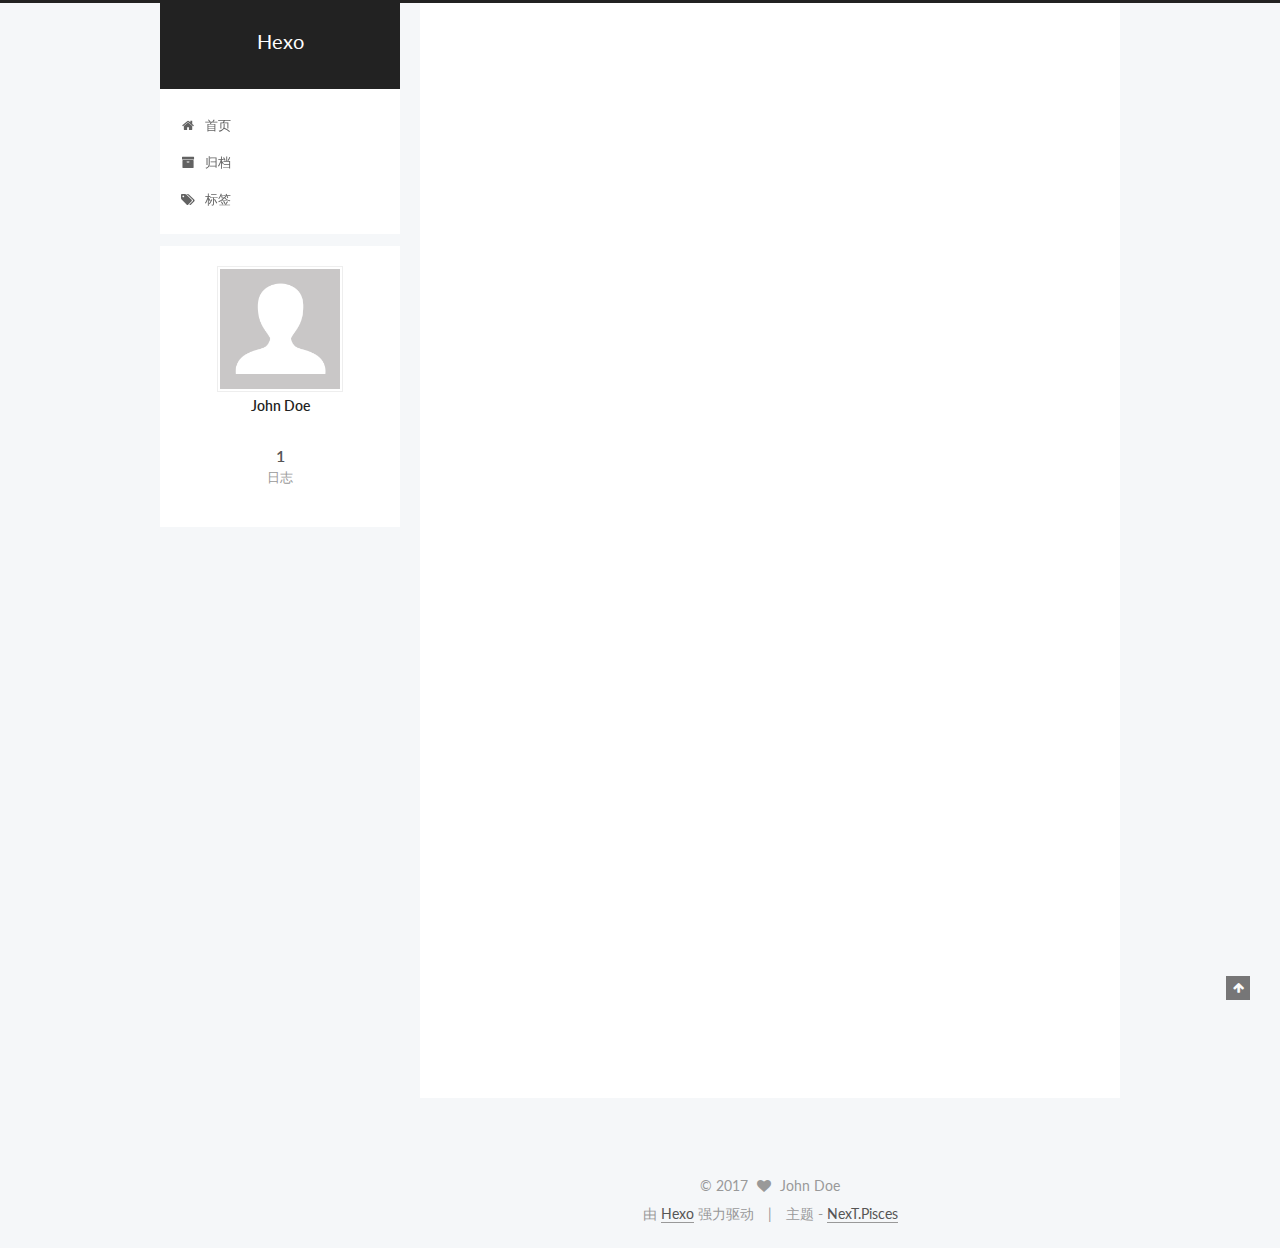
==== commit 3c41eb7d: "Site updated: 2017-04-12 23:23:50" ====
--- a/index.html
+++ b/index.html
@@ -5,7 +5,7 @@
   
 
 
-<html class="theme-next muse use-motion" lang="">
+<html class="theme-next pisces use-motion" lang="zh-Hans">
 <head>
   <meta charset="UTF-8"/>
 <meta http-equiv="X-UA-Compatible" content="IE=edge" />
@@ -100,13 +100,13 @@
   var NexT = window.NexT || {};
   var CONFIG = {
     root: '/',
-    scheme: 'Muse',
+    scheme: 'Pisces',
     sidebar: {"position":"left","display":"post","offset":12,"offset_float":0,"b2t":false,"scrollpercent":false},
     fancybox: true,
     motion: true,
     duoshuo: {
       userId: '0',
-      author: 'Author'
+      author: '博主'
     },
     algolia: {
       applicationID: '',
@@ -129,7 +129,7 @@
   <title> Hexo </title>
 </head>
 
-<body itemscope itemtype="http://schema.org/WebPage" lang="">
+<body itemscope itemtype="http://schema.org/WebPage" lang="zh-Hans">
 
   
 
@@ -194,7 +194,7 @@
             
               <i class="menu-item-icon fa fa-fw fa-home"></i> <br />
             
-            Startseite
+            首页
           </a>
         </li>
       
@@ -204,7 +204,7 @@
             
               <i class="menu-item-icon fa fa-fw fa-archive"></i> <br />
             
-            Archiv
+            归档
           </a>
         </li>
       
@@ -214,7 +214,7 @@
             
               <i class="menu-item-icon fa fa-fw fa-tags"></i> <br />
             
-            Tags
+            标签
           </a>
         </li>
       
@@ -284,9 +284,9 @@
                 <i class="fa fa-calendar-o"></i>
               </span>
               
-                <span class="post-meta-item-text">Veröffentlicht am</span>
+                <span class="post-meta-item-text">发表于</span>
               
-              <time title="Post created" itemprop="dateCreated datePublished" datetime="2017-04-12T20:22:50+08:00">
+              <time title="创建于" itemprop="dateCreated datePublished" datetime="2017-04-12T20:22:50+08:00">
                 2017-04-12
               </time>
             
@@ -413,7 +413,7 @@
             <div class="site-state-item site-state-posts">
               <a href="/archives">
                 <span class="site-state-item-count">1</span>
-                <span class="site-state-item-name">Artikel</span>
+                <span class="site-state-item-name">日志</span>
               </a>
             </div>
           
@@ -467,13 +467,13 @@
 
 
 <div class="powered-by">
-  Erstellt mit  <a class="theme-link" href="https://hexo.io">Hexo</a>
+  由 <a class="theme-link" href="https://hexo.io">Hexo</a> 强力驱动
 </div>
 
 <div class="theme-info">
-  Theme -
+  主题 -
   <a class="theme-link" href="https://github.com/iissnan/hexo-theme-next">
-    NexT.Muse
+    NexT.Pisces
   </a>
 </div>
 
@@ -547,6 +547,13 @@
   
   
 
+
+  <script type="text/javascript" src="/js/src/affix.js?v=5.1.0"></script>
+
+  <script type="text/javascript" src="/js/src/schemes/pisces.js?v=5.1.0"></script>
+
+
+
   
 
   
--- a/css/main.css
+++ b/css/main.css
@@ -189,7 +189,7 @@
   font-size: 14px;
   line-height: 2;
   color: #555;
-  background: #fff;
+  background: #f5f7f9;
 }
 @media (max-width: 767px) {
   body {
@@ -638,8 +638,8 @@
 @media (min-width: 992px) {
   .full-image.full-image.full-image {
     max-width: none;
-    width: 110%;
-    margin: 25px -5%;
+    width: 118%;
+    margin: 0 -9%;
   }
 }
 .blockquote-center,
@@ -816,7 +816,7 @@
   font-size: 14px;
   color: #fff;
   background: #222;
-  border: 2px solid #222;
+  border: 2px solid #555;
   text-decoration: none;
   border-radius: 0;
   transition-property: background-color;
@@ -827,8 +827,8 @@
 .btn:hover,
 .post-button .btn:hover {
   border-color: #222;
-  color: #222;
-  background: #fff;
+  color: #fff;
+  background: #222;
 }
 .btn-bar {
   display: block;
@@ -933,7 +933,7 @@
   width: 24px;
   background: #222;
   font-size: 12px;
-  opacity: 1;
+  opacity: 0.6;
   color: #fff;
   cursor: pointer;
   text-align: center;
@@ -954,7 +954,7 @@
   }
 }
 .back-to-top.back-to-top-on {
-  bottom: 19px;
+  bottom: 30px;
 }
 .header {
   background: #fff;
@@ -1003,7 +1003,7 @@
 .site-subtitle {
   margin-top: 10px;
   font-size: 13px;
-  color: #999;
+  color: #ddd;
 }
 .use-motion .brand {
   opacity: 0;
@@ -1076,7 +1076,8 @@
   transition-timing-function: ease-in-out;
   transition-delay: 0s;
 }
-.menu .menu-item a:hover {
+.menu .menu-item a:hover,
+.menu-item-active a {
   border-bottom-color: #222;
 }
 .menu .menu-item .fa {
@@ -1422,10 +1423,10 @@
   margin-top: 50px;
 }
 .post-button .btn {
-  color: #fff;
+  color: #555;
   font-size: 14px;
-  background: #222;
-  border-radius: 0;
+  background: #fff;
+  border-radius: 2px;
   line-height: 2;
   margin: 0 4px 8px 4px;
 }
@@ -1600,20 +1601,20 @@
   display: block;
   margin: 0 auto;
   padding: 2px;
-  max-width: 96px;
+  max-width: 120px;
   height: auto;
-  border: 2px solid #333;
+  border: 1px solid #eee;
 }
 .site-author-name {
-  margin: 5px 0 0;
+  margin: 0;
   text-align: center;
-  color: #f5f5f5;
-  font-weight: normal;
+  color: #222;
+  font-weight: 600;
 }
 .site-description {
-  margin-top: 5px;
+  margin-top: 0;
   text-align: center;
-  font-size: 14px;
+  font-size: 13px;
   color: #999;
 }
 .site-state {
@@ -1625,7 +1626,7 @@
 .site-state-item {
   display: inline-block;
   padding: 0 15px;
-  border-left: 1px solid #333;
+  border-left: 1px solid #eee;
 }
 .site-state-item:first-child {
   border-left: none;
@@ -1638,11 +1639,11 @@
   text-align: center;
   color: inherit;
   font-weight: 600;
-  font-size: 18px;
+  font-size: 16px;
 }
 .site-state-item-name {
   font-size: 13px;
-  color: inherit;
+  color: #999;
 }
 .feed-link {
   margin-top: 20px;
@@ -1684,7 +1685,7 @@
   width: 4px;
   height: 4px;
   border-radius: 50%;
-  background: #36ff86;
+  background: #77b1ff;
 }
 .links-of-blogroll {
   font-size: 13px;
@@ -1714,7 +1715,7 @@
   color: #555;
 }
 .sidebar-nav li:hover {
-  color: #f5f5f5;
+  color: #fc6423;
 }
 .page-post-detail .sidebar-nav-toc {
   padding: 0 5px;
@@ -1723,11 +1724,11 @@
   margin-left: 10px;
 }
 .sidebar-nav .sidebar-nav-active {
-  color: #87daff;
-  border-bottom-color: #87daff;
+  color: #fc6423;
+  border-bottom-color: #fc6423;
 }
 .sidebar-nav .sidebar-nav-active:hover {
-  color: #87daff;
+  color: #fc6423;
 }
 .sidebar-panel {
   display: none;
@@ -1760,12 +1761,12 @@
   transition-timing-function: ease-in-out;
   transition-delay: 0s;
   transition-property: all;
-  color: #999;
-  border-bottom-color: #555;
+  color: #666;
+  border-bottom-color: #ccc;
 }
 .post-toc ol a:hover {
-  color: #ccc;
-  border-bottom-color: #ccc;
+  color: #000;
+  border-bottom-color: #000;
 }
 .post-toc .nav-item {
   overflow: hidden;
@@ -1786,14 +1787,14 @@
   display: block;
 }
 .post-toc .nav .active > a {
-  color: #87daff;
-  border-bottom-color: #87daff;
+  color: #fc6423;
+  border-bottom-color: #fc6423;
 }
 .post-toc .nav .active-current > a {
-  color: #87daff;
+  color: #fc6423;
 }
 .post-toc .nav .active-current > a:hover {
-  color: #87daff;
+  color: #fc6423;
 }
 .footer {
   font-size: 14px;
@@ -2213,6 +2214,16 @@
   transform: translate(-50%, -50%);
   color: #ccc;
 }
+@media (min-width: 768px) and (max-width: 991px) {
+  .busuanzi-count {
+    width: auto;
+  }
+}
+@media (max-width: 767px) {
+  .busuanzi-count {
+    width: auto;
+  }
+}
 .site-uv,
 .site-pv,
 .page-pv {
@@ -2451,83 +2462,395 @@
   }
 }
 .page-post-detail .sidebar-toggle-line {
-  background: #87daff;
+  background: #fc6423;
 }
 .page-post-detail .comments {
   overflow: hidden;
 }
-@media (max-width: 767px) {
-  .header-inner,
-  .container .main-inner,
+.header {
+  position: relative;
+  margin: 0 auto;
+  width: 960px;
+}
+@media (min-width: 768px) and (max-width: 991px) {
+  .header {
+    width: auto;
+  }
+}
+@media (max-width: 767px) {
+  .header {
+    width: auto;
+  }
+}
+.header-inner {
+  position: absolute;
+  top: 0;
+  overflow: hidden;
+  padding: 0;
+  width: 240px;
+  background: #fff;
+  box-shadow: initial;
+  border-radius: initial;
+}
+@media (min-width: 1600px) {
+  .container .header-inner {
+    width: 240px;
+  }
+}
+@media (min-width: 768px) and (max-width: 991px) {
+  .header-inner {
+    position: relative;
+    width: auto;
+    border-radius: initial;
+  }
+}
+@media (max-width: 767px) {
+  .header-inner {
+    position: relative;
+    width: auto;
+    border-radius: initial;
+  }
+}
+.main:before,
+.main:after {
+  content: " ";
+  display: table;
+}
+.main:after {
+  clear: both;
+}
+@media (min-width: 768px) and (max-width: 991px) {
+  .main {
+    padding-bottom: 100px;
+  }
+}
+@media (max-width: 767px) {
+  .main {
+    padding-bottom: 100px;
+  }
+}
+.container .main-inner {
+  width: 960px;
+}
+@media (min-width: 768px) and (max-width: 991px) {
+  .container .main-inner {
+    width: auto;
+  }
+}
+@media (max-width: 767px) {
+  .container .main-inner {
+    width: auto;
+  }
+}
+.content-wrap {
+  float: right;
+  box-sizing: border-box;
+  padding: 40px;
+  width: 700px;
+  background: #fff;
+  min-height: 700px;
+  box-shadow: initial;
+  border-radius: initial;
+}
+@media (min-width: 768px) and (max-width: 991px) {
+  .content-wrap {
+    width: 100%;
+    padding: 20px;
+    border-radius: initial;
+  }
+}
+@media (max-width: 767px) {
+  .content-wrap {
+    width: 100%;
+    padding: 20px;
+    min-height: auto;
+    border-radius: initial;
+  }
+}
+.sidebar {
+  position: static;
+  float: left;
+  margin-top: 300px;
+  width: 240px;
+  background: #f5f7f9;
+  box-shadow: none;
+}
+@media (min-width: 768px) and (max-width: 991px) {
+  .sidebar {
+    display: none;
+  }
+}
+@media (max-width: 767px) {
+  .sidebar {
+    display: none;
+  }
+}
+.sidebar-toggle {
+  display: none;
+}
+.footer-inner {
+  width: 960px;
+  padding-left: 260px;
+}
+@media (min-width: 768px) and (max-width: 991px) {
   .footer-inner {
     width: auto;
-  }
-}
-embed {
-  display: block;
-  margin: 0px auto 25px auto;
-}
-.custom-logo .site-meta-headline {
-  text-align: center;
-}
-.custom-logo .brand {
+    padding-left: 0;
+  }
+}
+@media (max-width: 767px) {
+  .footer-inner {
+    width: auto;
+    padding-left: 0;
+  }
+}
+.sidebar-position-right .header-inner {
+  right: 0;
+}
+.sidebar-position-right .content-wrap {
+  float: left;
+}
+.sidebar-position-right .sidebar {
+  float: right;
+}
+.sidebar-position-right .footer-inner {
+  padding-left: 0;
+  padding-right: 260px;
+}
+.site-brand-wrapper {
+  position: relative;
+}
+.site-meta {
+  padding: 20px 0;
+  color: #fff;
+  background: #222;
+}
+@media (min-width: 768px) and (max-width: 991px) {
+  .site-meta {
+    box-shadow: 0 0 16px rgba(0,0,0,0.5);
+  }
+}
+@media (max-width: 767px) {
+  .site-meta {
+    box-shadow: 0 0 16px rgba(0,0,0,0.5);
+  }
+}
+.brand {
+  padding: 0;
   background: none;
 }
-.custom-logo .site-title {
-  margin: 10px auto 0;
-  font-size: 24px;
-  color: #222;
-}
-.custom-logo .site-title a {
-  border: none;
-}
-.custom-logo-image {
-  margin: 0 auto;
-  padding: 5px;
-  max-width: 150px;
-  background: #fff;
-}
-@media (max-width: 767px) {
-  .site-nav {
-    position: absolute;
-    left: 0;
-    top: 52px;
-    margin: 0;
-    width: 100%;
-    padding: 0;
-    background: #fff;
-    border-bottom: 1px solid #ddd;
-    z-index: 1;
-  }
-}
-@media (max-width: 767px) {
-  .menu {
-    text-align: left;
-  }
-}
-@media (max-width: 767px) {
-  .menu .menu-item {
-    display: block;
-    margin: 0 10px;
-    vertical-align: top;
-  }
-}
-@media (max-width: 767px) {
-  .menu .menu-item br {
-    display: none;
-  }
-}
-@media (max-width: 767px) {
-  .menu .menu-item a {
-    padding: 5px 10px;
-  }
-}
-.menu .menu-item .fa {
-  margin-right: 0;
+.brand:hover {
+  color: #fff;
+}
+.site-subtitle {
+  margin: 10px 10px 0;
+  font-weight: initial;
 }
 .site-search form {
   display: none;
 }
+.site-nav {
+  border-top: none;
+}
+@media (min-width: 768px) and (max-width: 991px) {
+  .site-nav {
+    display: none !important;
+  }
+}
+@media (min-width: 768px) and (max-width: 991px) {
+  .site-nav-on {
+    display: block !important;
+  }
+}
+.menu .menu-item {
+  display: block;
+  margin: 0;
+}
+.menu .menu-item a {
+  position: relative;
+  box-sizing: border-box;
+  padding: 5px 20px;
+  text-align: left;
+  line-height: inherit;
+  transition-property: background-color;
+  transition-duration: 0.2s;
+  transition-timing-function: ease-in-out;
+  transition-delay: 0s;
+}
+.menu .menu-item a:hover,
+.menu-item-active a {
+  background: #f9f9f9;
+  border-bottom-color: #fff;
+}
+.menu .menu-item br {
+  display: none;
+}
+.menu-item-active a:after {
+  content: " ";
+  position: absolute;
+  top: 50%;
+  margin-top: -3px;
+  right: 15px;
+  width: 6px;
+  height: 6px;
+  border-radius: 50%;
+  background-color: #bbb;
+}
+.btn-bar {
+  background-color: #fff;
+}
+.site-nav-toggle {
+  left: 20px;
+  top: 50%;
+  -webkit-transform: translateY(-50%);
+  -webkit-transform: translateY(-50%);
+  -moz-transform: translateY(-50%);
+  -ms-transform: translateY(-50%);
+  -o-transform: translateY(-50%);
+  transform: translateY(-50%);
+}
+@media (min-width: 768px) and (max-width: 991px) {
+  .site-nav-toggle {
+    display: block;
+  }
+}
+.use-motion .sidebar .motion-element {
+  opacity: 1;
+}
+.sidebar {
+  display: none;
+  right: auto;
+  bottom: auto;
+  -webkit-transform: none;
+}
+.sidebar-inner {
+  box-sizing: border-box;
+  width: 240px;
+  color: #555;
+  background: #fff;
+  box-shadow: initial;
+  border-radius: initial;
+}
+.sidebar-inner.affix {
+  position: fixed;
+  top: 0px;
+}
+.site-overview {
+  margin: 0 2px;
+  text-align: left;
+}
+.site-author:before,
+.site-author:after {
+  content: " ";
+  display: table;
+}
+.site-author:after {
+  clear: both;
+}
+.sidebar a {
+  color: #555;
+}
+.sidebar a:hover {
+  color: #222;
+}
+.links-of-author-item a:before {
+  display: none;
+}
+.links-of-author-item a {
+  border-bottom: none;
+  text-decoration: underline;
+}
+.feed-link {
+  border-top: 1px dotted #ccc;
+  border-bottom: 1px dotted #ccc;
+  text-align: center;
+}
+.feed-link a {
+  display: block;
+  color: #fc6423;
+  border: none;
+}
+.feed-link a:hover {
+  background: none;
+  color: #e34603;
+}
+.feed-link a:hover i {
+  color: #e34603;
+}
+.links-of-author:before,
+.links-of-author:after {
+  content: " ";
+  display: table;
+}
+.links-of-author:after {
+  clear: both;
+}
+.links-of-author-item {
+  float: left;
+  margin: 5px 0 0;
+  width: 50%;
+}
+.links-of-author-item a {
+  box-sizing: border-box;
+  display: inline-block;
+  margin-right: 0;
+  margin-bottom: 0;
+  padding: 0 5px;
+  overflow: hidden;
+  white-space: nowrap;
+  text-overflow: ellipsis;
+}
+.links-of-author-item a {
+  display: block;
+  text-decoration: none;
+}
+.links-of-author-item a:hover {
+  border-radius: 4px;
+  background: #eee;
+}
+.links-of-author-item .fa {
+  margin-right: 2px;
+  font-size: 16px;
+}
+.links-of-author-item .fa-globe {
+  font-size: 15px;
+}
+.links-of-blogroll {
+  margin-top: 20px;
+  padding: 3px 0 0;
+  border-top: 1px dotted #ccc;
+}
+.links-of-blogroll-title {
+  margin-top: 0;
+}
+.links-of-blogroll-item {
+  padding: 0;
+}
+.links-of-blogroll-inline:before,
+.links-of-blogroll-inline:after {
+  content: " ";
+  display: table;
+}
+.links-of-blogroll-inline:after {
+  clear: both;
+}
 .links-of-blogroll-inline .links-of-blogroll-item {
-  display: inline-block;
-}
+  float: left;
+  margin: 5px 0 0;
+  width: 50%;
+}
+.links-of-blogroll-inline .links-of-blogroll-item a {
+  box-sizing: border-box;
+  display: inline-block;
+  margin-right: 0;
+  margin-bottom: 0;
+  padding: 0 5px;
+  overflow: hidden;
+  white-space: nowrap;
+  text-overflow: ellipsis;
+}
+@media (max-width: 767px) {
+  .post-body {
+    text-align: justify;
+  }
+}
